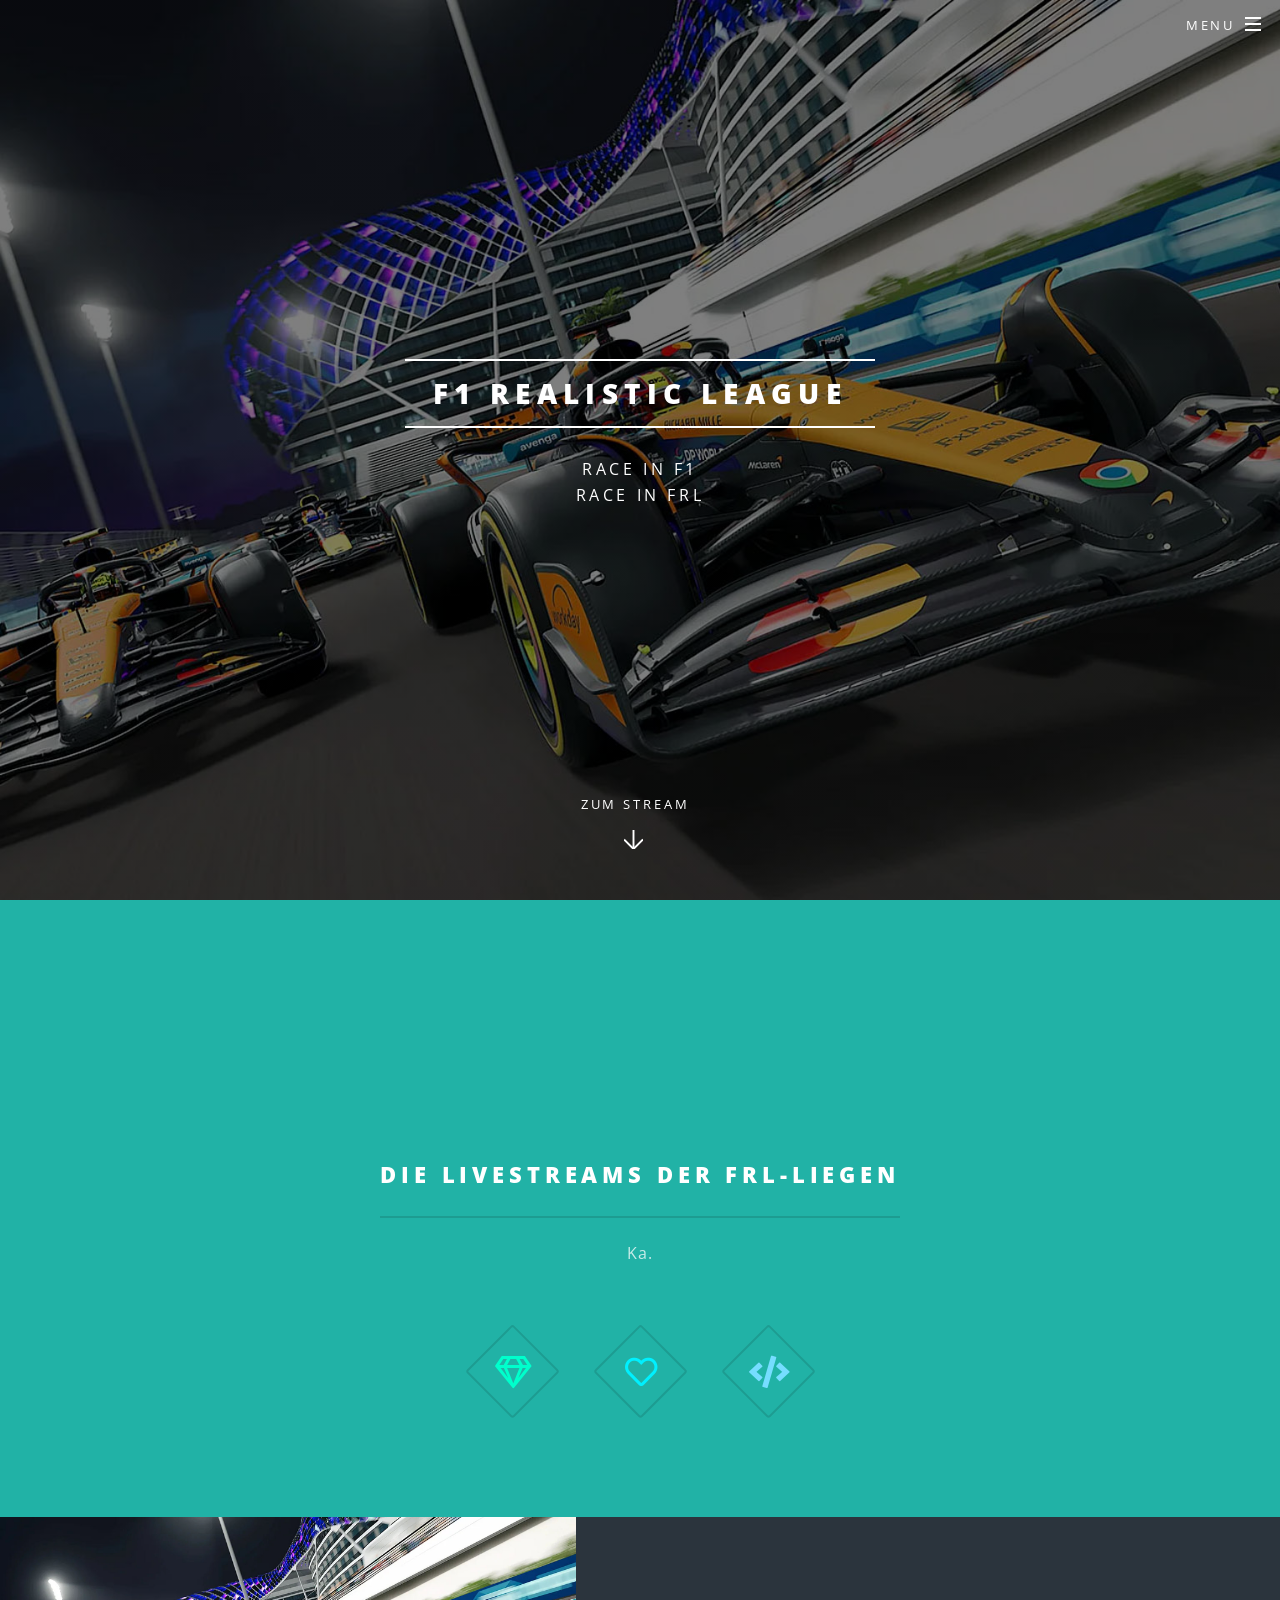
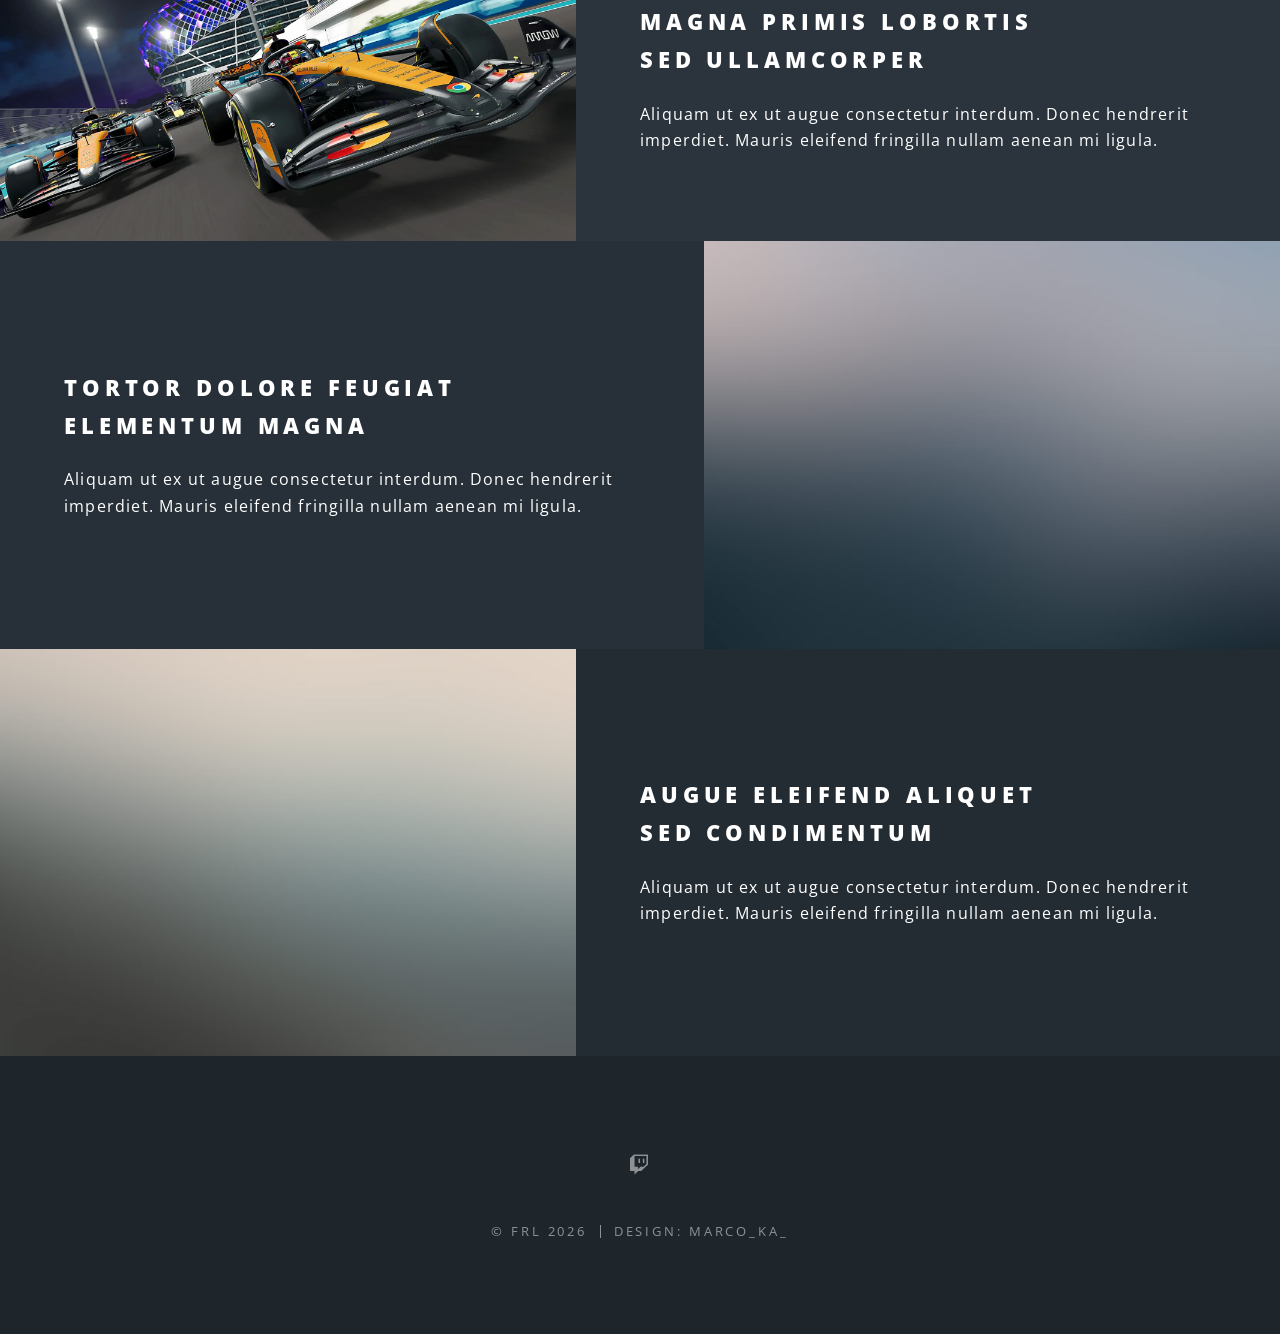
==== index.html @ f2533fbe "index.html aktualisieren" ====
<!DOCTYPE HTML>
<!--
	Spectral by HTML5 UP
	html5up.net | @ajlkn
	Free for personal and commercial use under the CCA 3.0 license (html5up.net/license)
-->
<html>
	<head>
		<title>Spectral by HTML5 UP</title>
		<meta charset="utf-8" />
		<meta name="viewport" content="width=device-width, initial-scale=1, user-scalable=no" />
		<link rel="stylesheet" href="assets/css/main.css" />
		<noscript><link rel="stylesheet" href="assets/css/noscript.css" /></noscript>
	</head>
	<body class="landing is-preload">

		<!-- Page Wrapper -->
			<div id="page-wrapper">

				<!-- Header -->
					<header id="header" class="alt">
						<h1><a href="index.html">F1 Realistic League</a></h1>
						<nav id="nav">
							<ul>
								<li class="special">
									<a href="#menu" class="menuToggle"><span>Menu</span></a>
									<div id="menu">
										<ul>
											<li><a href="index.html">Home</a></li>
											<li><a href="generic.html">Generic</a></li>
											<li><a href="elements.html">Elements</a></li>
										</ul>
									</div>
								</li>
							</ul>
						</nav>
					</header>

				<!-- Banner -->
					<section id="banner">
						<div class="inner">
							<h2>F1 Realistic League</h2>
							<p>Race in F1<br />
							Race in FRL</p>
						</div>
						<a href="#one" class="more scrolly">Zum Stream</a>
					</section>

			<!-- Twitcht -->
					<section id="one" class="wrapper style1 special">
  <body>
    <!-- Add a placeholder for the Twitch embed -->
    <div id="twitch-embed"></div>

    <!-- Load the Twitch embed JavaScript file -->
    <script src="https://embed.twitch.tv/embed/v1.js"></script>

    <!-- Create a Twitch.Embed object that will render within the "twitch-embed" element -->
    <script type="text/javascript">
      new Twitch.Embed("twitch-embed", {
        width: 1267,
        height: 720,
        channel: "F1RealisticLeague",
        // Only needed if this page is going to be embedded on other websites
        parent: ["embed.example.com", "othersite.example.com"]
      });
    </script>
  </body>
</html>
</section>
				
				<!-- One -->
					<section id="one" class="wrapper style1 special">
						<div class="inner">
							<header class="major">
								<h2>Die livestreams der FRL-liegen</h2>
								<p>Ka.</p>
							</header>
							<ul class="icons major">
								<li><span class="icon fa-gem major style1"><span class="label">Lorem</span></span></li>
								<li><span class="icon fa-heart major style2"><span class="label">Ipsum</span></span></li>
								<li><span class="icon solid fa-code major style3"><span class="label">Dolor</span></span></li>
							</ul>
						</div>
					</section>

				<!-- Two -->
					<section id="two" class="wrapper alt style2">
						<section class="spotlight">
							<div class="image"><img src="images/banner.jpg" alt="" /></div><div class="content">
								<h2>Magna primis lobortis<br />
								sed ullamcorper</h2>
								<p>Aliquam ut ex ut augue consectetur interdum. Donec hendrerit imperdiet. Mauris eleifend fringilla nullam aenean mi ligula.</p>
							</div>
						</section>
						<section class="spotlight">
							<div class="image"><img src="images/pic02.jpg" alt="" /></div><div class="content">
								<h2>Tortor dolore feugiat<br />
								elementum magna</h2>
								<p>Aliquam ut ex ut augue consectetur interdum. Donec hendrerit imperdiet. Mauris eleifend fringilla nullam aenean mi ligula.</p>
							</div>
						</section>
						<section class="spotlight">
							<div class="image"><img src="images/pic03.jpg" alt="" /></div><div class="content">
								<h2>Augue eleifend aliquet<br />
								sed condimentum</h2>
								<p>Aliquam ut ex ut augue consectetur interdum. Donec hendrerit imperdiet. Mauris eleifend fringilla nullam aenean mi ligula.</p>
							</div>
						</section>
					</section>



				<!-- Footer -->
					<footer id="footer">
						<ul class="icons">
							<li><a href="https://www.twitch.tv/F1RealisticLeague" class="icon brands fa-twitch"><span class="label">Twitch</span></a></li>
						</ul>
						<ul class="copyright">
							<li>&copy; FRL 2026</li><li>Design: Marco_ka_</li>
						</ul>
					</footer>

			</div>

		<!-- Scripts -->
			<script src="assets/js/jquery.min.js"></script>
			<script src="assets/js/jquery.scrollex.min.js"></script>
			<script src="assets/js/jquery.scrolly.min.js"></script>
			<script src="assets/js/browser.min.js"></script>
			<script src="assets/js/breakpoints.min.js"></script>
			<script src="assets/js/util.js"></script>
			<script src="assets/js/main.js"></script>

	</body>
</html>
---- assets/css/main.css ----
@import url(fontawesome-all.min.css);
@import url("https://fonts.googleapis.com/css?family=Open+Sans:400,400italic,600,600italic,800,800italic");

/*
	Spectral by HTML5 UP
	html5up.net | @ajlkn
	Free for personal and commercial use under the CCA 3.0 license (html5up.net/license)
*/

html, body, div, span, applet, object,
iframe, h1, h2, h3, h4, h5, h6, p, blockquote,
pre, a, abbr, acronym, address, big, cite,
code, del, dfn, em, img, ins, kbd, q, s, samp,
small, strike, strong, sub, sup, tt, var, b,
u, i, center, dl, dt, dd, ol, ul, li, fieldset,
form, label, legend, table, caption, tbody,
tfoot, thead, tr, th, td, article, aside,
canvas, details, embed, figure, figcaption,
footer, header, hgroup, menu, nav, output, ruby,
section, summary, time, mark, audio, video {
	margin: 0;
	padding: 0;
	border: 0;
	font-size: 100%;
	font: inherit;
	vertical-align: baseline;}

article, aside, details, figcaption, figure,
footer, header, hgroup, menu, nav, section {
	display: block;}

body {
	line-height: 1;
}

ol, ul {
	list-style: none;
}

blockquote, q {
	quotes: none;
}

	blockquote:before, blockquote:after, q:before, q:after {
		content: '';
		content: none;
	}

table {
	border-collapse: collapse;
	border-spacing: 0;
}

body {
	-webkit-text-size-adjust: none;
}

mark {
	background-color: transparent;
	color: inherit;
}

input::-moz-focus-inner {
	border: 0;
	padding: 0;
}

input, select, textarea {
	-moz-appearance: none;
	-webkit-appearance: none;
	-ms-appearance: none;
	appearance: none;
}

/* Basic */

	@-ms-viewport {
		width: device-width;
	}

	html {
		box-sizing: border-box;
	}

	*, *:before, *:after {
		box-sizing: inherit;
	}

	body {
		background: #2e3842;
	}

		body.is-preload *, body.is-preload *:before, body.is-preload *:after {
			-moz-animation: none !important;
			-webkit-animation: none !important;
			-ms-animation: none !important;
			animation: none !important;
			-moz-transition: none !important;
			-webkit-transition: none !important;
			-ms-transition: none !important;
			transition: none !important;
		}

	body, input, select, textarea {
		color: #fff;
		font-family: "Open Sans", Helvetica, sans-serif;
		font-size: 15pt;
		font-weight: 400;
		letter-spacing: 0.075em;
		line-height: 1.65em;
	}

		@media screen and (max-width: 1680px) {

			body, input, select, textarea {
				font-size: 13pt;
			}

		}

		@media screen and (max-width: 1280px) {

			body, input, select, textarea {
				font-size: 12pt;
			}

		}

		@media screen and (max-width: 736px) {

			body, input, select, textarea {
				font-size: 11pt;
				letter-spacing: 0.0375em;
			}

		}

	a {
		-moz-transition: color 0.2s ease, border-bottom-color 0.2s ease;
		-webkit-transition: color 0.2s ease, border-bottom-color 0.2s ease;
		-ms-transition: color 0.2s ease, border-bottom-color 0.2s ease;
		transition: color 0.2s ease, border-bottom-color 0.2s ease;
		border-bottom: dotted 1px;
		color: inherit;
		text-decoration: none;
	}

		a:hover {
			border-bottom-color: transparent;
		}

	strong, b {
		color: #fff;
		font-weight: 600;
	}

	em, i {
		font-style: italic;
	}

	p {
		margin: 0 0 2em 0;
	}

	h1, h2, h3, h4, h5, h6 {
		color: #fff;
		font-weight: 800;
		letter-spacing: 0.225em;
		line-height: 1em;
		margin: 0 0 1em 0;
		text-transform: uppercase;
	}

		h1 a, h2 a, h3 a, h4 a, h5 a, h6 a {
			color: inherit;
			text-decoration: none;
		}

	h2 {
		font-size: 1.35em;
		line-height: 1.75em;
	}

		@media screen and (max-width: 736px) {

			h2 {
				font-size: 1.1em;
				line-height: 1.65em;
			}

		}

	h3 {
		font-size: 1.15em;
		line-height: 1.75em;
	}

		@media screen and (max-width: 736px) {

			h3 {
				font-size: 1em;
				line-height: 1.65em;
			}

		}

	h4 {
		font-size: 1em;
		line-height: 1.5em;
	}

	h5 {
		font-size: 0.8em;
		line-height: 1.5em;
	}

	h6 {
		font-size: 0.7em;
		line-height: 1.5em;
	}

	sub {
		font-size: 0.8em;
		position: relative;
		top: 0.5em;
	}

	sup {
		font-size: 0.8em;
		position: relative;
		top: -0.5em;
	}

	hr {
		border: 0;
		border-bottom: solid 2px #fff;
		margin: 3em 0;
	}

		hr.major {
			margin: 4.5em 0;
		}

	blockquote {
		border-left: solid 4px #fff;
		font-style: italic;
		margin: 0 0 2em 0;
		padding: 0.5em 0 0.5em 2em;
	}

	code {
		background: rgba(144, 144, 144, 0.25);
		border-radius: 3px;
		font-family: "Courier New", monospace;
		font-size: 0.9em;
		letter-spacing: 0;
		margin: 0 0.25em;
		padding: 0.25em 0.65em;
	}

	pre {
		-webkit-overflow-scrolling: touch;
		font-family: "Courier New", monospace;
		font-size: 0.9em;
		margin: 0 0 2em 0;
	}

		pre code {
			display: block;
			line-height: 1.75em;
			padding: 1em 1.5em;
			overflow-x: auto;
		}

	.align-left {
		text-align: left;
	}

	.align-center {
		text-align: center;
	}

	.align-right {
		text-align: right;
	}

/* Row */

	.row {
		display: flex;
		flex-wrap: wrap;
		box-sizing: border-box;
		align-items: stretch;
	}

		.row > * {
			box-sizing: border-box;
		}

		.row.gtr-uniform > * > :last-child {
			margin-bottom: 0;
		}

		.row.aln-left {
			justify-content: flex-start;
		}

		.row.aln-center {
			justify-content: center;
		}

		.row.aln-right {
			justify-content: flex-end;
		}

		.row.aln-top {
			align-items: flex-start;
		}

		.row.aln-middle {
			align-items: center;
		}

		.row.aln-bottom {
			align-items: flex-end;
		}

		.row > .imp {
			order: -1;
		}

		.row > .col-1 {
			width: 8.33333%;
		}

		.row > .off-1 {
			margin-left: 8.33333%;
		}

		.row > .col-2 {
			width: 16.66667%;
		}

		.row > .off-2 {
			margin-left: 16.66667%;
		}

		.row > .col-3 {
			width: 25%;
		}

		.row > .off-3 {
			margin-left: 25%;
		}

		.row > .col-4 {
			width: 33.33333%;
		}

		.row > .off-4 {
			margin-left: 33.33333%;
		}

		.row > .col-5 {
			width: 41.66667%;
		}

		.row > .off-5 {
			margin-left: 41.66667%;
		}

		.row > .col-6 {
			width: 50%;
		}

		.row > .off-6 {
			margin-left: 50%;
		}

		.row > .col-7 {
			width: 58.33333%;
		}

		.row > .off-7 {
			margin-left: 58.33333%;
		}

		.row > .col-8 {
			width: 66.66667%;
		}

		.row > .off-8 {
			margin-left: 66.66667%;
		}

		.row > .col-9 {
			width: 75%;
		}

		.row > .off-9 {
			margin-left: 75%;
		}

		.row > .col-10 {
			width: 83.33333%;
		}

		.row > .off-10 {
			margin-left: 83.33333%;
		}

		.row > .col-11 {
			width: 91.66667%;
		}

		.row > .off-11 {
			margin-left: 91.66667%;
		}

		.row > .col-12 {
			width: 100%;
		}

		.row > .off-12 {
			margin-left: 100%;
		}

		.row.gtr-0 {
			margin-top: 0;
			margin-left: 0em;
		}

			.row.gtr-0 > * {
				padding: 0 0 0 0em;
			}

			.row.gtr-0.gtr-uniform {
				margin-top: 0em;
			}

				.row.gtr-0.gtr-uniform > * {
					padding-top: 0em;
				}

		.row.gtr-25 {
			margin-top: 0;
			margin-left: -0.375em;
		}

			.row.gtr-25 > * {
				padding: 0 0 0 0.375em;
			}

			.row.gtr-25.gtr-uniform {
				margin-top: -0.375em;
			}

				.row.gtr-25.gtr-uniform > * {
					padding-top: 0.375em;
				}

		.row.gtr-50 {
			margin-top: 0;
			margin-left: -0.75em;
		}

			.row.gtr-50 > * {
				padding: 0 0 0 0.75em;
			}

			.row.gtr-50.gtr-uniform {
				margin-top: -0.75em;
			}

				.row.gtr-50.gtr-uniform > * {
					padding-top: 0.75em;
				}

		.row {
			margin-top: 0;
			margin-left: -1.5em;
		}

			.row > * {
				padding: 0 0 0 1.5em;
			}

			.row.gtr-uniform {
				margin-top: -1.5em;
			}

				.row.gtr-uniform > * {
					padding-top: 1.5em;
				}

		.row.gtr-150 {
			margin-top: 0;
			margin-left: -2.25em;
		}

			.row.gtr-150 > * {
				padding: 0 0 0 2.25em;
			}

			.row.gtr-150.gtr-uniform {
				margin-top: -2.25em;
			}

				.row.gtr-150.gtr-uniform > * {
					padding-top: 2.25em;
				}

		.row.gtr-200 {
			margin-top: 0;
			margin-left: -3em;
		}

			.row.gtr-200 > * {
				padding: 0 0 0 3em;
			}

			.row.gtr-200.gtr-uniform {
				margin-top: -3em;
			}

				.row.gtr-200.gtr-uniform > * {
					padding-top: 3em;
				}

		@media screen and (max-width: 1680px) {

			.row {
				display: flex;
				flex-wrap: wrap;
				box-sizing: border-box;
				align-items: stretch;
			}

				.row > * {
					box-sizing: border-box;
				}

				.row.gtr-uniform > * > :last-child {
					margin-bottom: 0;
				}

				.row.aln-left {
					justify-content: flex-start;
				}

				.row.aln-center {
					justify-content: center;
				}

				.row.aln-right {
					justify-content: flex-end;
				}

				.row.aln-top {
					align-items: flex-start;
				}

				.row.aln-middle {
					align-items: center;
				}

				.row.aln-bottom {
					align-items: flex-end;
				}

				.row > .imp-xlarge {
					order: -1;
				}

				.row > .col-1-xlarge {
					width: 8.33333%;
				}

				.row > .off-1-xlarge {
					margin-left: 8.33333%;
				}

				.row > .col-2-xlarge {
					width: 16.66667%;
				}

				.row > .off-2-xlarge {
					margin-left: 16.66667%;
				}

				.row > .col-3-xlarge {
					width: 25%;
				}

				.row > .off-3-xlarge {
					margin-left: 25%;
				}

				.row > .col-4-xlarge {
					width: 33.33333%;
				}

				.row > .off-4-xlarge {
					margin-left: 33.33333%;
				}

				.row > .col-5-xlarge {
					width: 41.66667%;
				}

				.row > .off-5-xlarge {
					margin-left: 41.66667%;
				}

				.row > .col-6-xlarge {
					width: 50%;
				}

				.row > .off-6-xlarge {
					margin-left: 50%;
				}

				.row > .col-7-xlarge {
					width: 58.33333%;
				}

				.row > .off-7-xlarge {
					margin-left: 58.33333%;
				}

				.row > .col-8-xlarge {
					width: 66.66667%;
				}

				.row > .off-8-xlarge {
					margin-left: 66.66667%;
				}

				.row > .col-9-xlarge {
					width: 75%;
				}

				.row > .off-9-xlarge {
					margin-left: 75%;
				}

				.row > .col-10-xlarge {
					width: 83.33333%;
				}

				.row > .off-10-xlarge {
					margin-left: 83.33333%;
				}

				.row > .col-11-xlarge {
					width: 91.66667%;
				}

				.row > .off-11-xlarge {
					margin-left: 91.66667%;
				}

				.row > .col-12-xlarge {
					width: 100%;
				}

				.row > .off-12-xlarge {
					margin-left: 100%;
				}

				.row.gtr-0 {
					margin-top: 0;
					margin-left: 0em;
				}

					.row.gtr-0 > * {
						padding: 0 0 0 0em;
					}

					.row.gtr-0.gtr-uniform {
						margin-top: 0em;
					}

						.row.gtr-0.gtr-uniform > * {
							padding-top: 0em;
						}

				.row.gtr-25 {
					margin-top: 0;
					margin-left: -0.375em;
				}

					.row.gtr-25 > * {
						padding: 0 0 0 0.375em;
					}

					.row.gtr-25.gtr-uniform {
						margin-top: -0.375em;
					}

						.row.gtr-25.gtr-uniform > * {
							padding-top: 0.375em;
						}

				.row.gtr-50 {
					margin-top: 0;
					margin-left: -0.75em;
				}

					.row.gtr-50 > * {
						padding: 0 0 0 0.75em;
					}

					.row.gtr-50.gtr-uniform {
						margin-top: -0.75em;
					}

						.row.gtr-50.gtr-uniform > * {
							padding-top: 0.75em;
						}

				.row {
					margin-top: 0;
					margin-left: -1.5em;
				}

					.row > * {
						padding: 0 0 0 1.5em;
					}

					.row.gtr-uniform {
						margin-top: -1.5em;
					}

						.row.gtr-uniform > * {
							padding-top: 1.5em;
						}

				.row.gtr-150 {
					margin-top: 0;
					margin-left: -2.25em;
				}

					.row.gtr-150 > * {
						padding: 0 0 0 2.25em;
					}

					.row.gtr-150.gtr-uniform {
						margin-top: -2.25em;
					}

						.row.gtr-150.gtr-uniform > * {
							padding-top: 2.25em;
						}

				.row.gtr-200 {
					margin-top: 0;
					margin-left: -3em;
				}

					.row.gtr-200 > * {
						padding: 0 0 0 3em;
					}

					.row.gtr-200.gtr-uniform {
						margin-top: -3em;
					}

						.row.gtr-200.gtr-uniform > * {
							padding-top: 3em;
						}

		}

		@media screen and (max-width: 1280px) {

			.row {
				display: flex;
				flex-wrap: wrap;
				box-sizing: border-box;
				align-items: stretch;
			}

				.row > * {
					box-sizing: border-box;
				}

				.row.gtr-uniform > * > :last-child {
					margin-bottom: 0;
				}

				.row.aln-left {
					justify-content: flex-start;
				}

				.row.aln-center {
					justify-content: center;
				}

				.row.aln-right {
					justify-content: flex-end;
				}

				.row.aln-top {
					align-items: flex-start;
				}

				.row.aln-middle {
					align-items: center;
				}

				.row.aln-bottom {
					align-items: flex-end;
				}

				.row > .imp-large {
					order: -1;
				}

				.row > .col-1-large {
					width: 8.33333%;
				}

				.row > .off-1-large {
					margin-left: 8.33333%;
				}

				.row > .col-2-large {
					width: 16.66667%;
				}

				.row > .off-2-large {
					margin-left: 16.66667%;
				}

				.row > .col-3-large {
					width: 25%;
				}

				.row > .off-3-large {
					margin-left: 25%;
				}

				.row > .col-4-large {
					width: 33.33333%;
				}

				.row > .off-4-large {
					margin-left: 33.33333%;
				}

				.row > .col-5-large {
					width: 41.66667%;
				}

				.row > .off-5-large {
					margin-left: 41.66667%;
				}

				.row > .col-6-large {
					width: 50%;
				}

				.row > .off-6-large {
					margin-left: 50%;
				}

				.row > .col-7-large {
					width: 58.33333%;
				}

				.row > .off-7-large {
					margin-left: 58.33333%;
				}

				.row > .col-8-large {
					width: 66.66667%;
				}

				.row > .off-8-large {
					margin-left: 66.66667%;
				}

				.row > .col-9-large {
					width: 75%;
				}

				.row > .off-9-large {
					margin-left: 75%;
				}

				.row > .col-10-large {
					width: 83.33333%;
				}

				.row > .off-10-large {
					margin-left: 83.33333%;
				}

				.row > .col-11-large {
					width: 91.66667%;
				}

				.row > .off-11-large {
					margin-left: 91.66667%;
				}

				.row > .col-12-large {
					width: 100%;
				}

				.row > .off-12-large {
					margin-left: 100%;
				}

				.row.gtr-0 {
					margin-top: 0;
					margin-left: 0em;
				}

					.row.gtr-0 > * {
						padding: 0 0 0 0em;
					}

					.row.gtr-0.gtr-uniform {
						margin-top: 0em;
					}

						.row.gtr-0.gtr-uniform > * {
							padding-top: 0em;
						}

				.row.gtr-25 {
					margin-top: 0;
					margin-left: -0.375em;
				}

					.row.gtr-25 > * {
						padding: 0 0 0 0.375em;
					}

					.row.gtr-25.gtr-uniform {
						margin-top: -0.375em;
					}

						.row.gtr-25.gtr-uniform > * {
							padding-top: 0.375em;
						}

				.row.gtr-50 {
					margin-top: 0;
					margin-left: -0.75em;
				}

					.row.gtr-50 > * {
						padding: 0 0 0 0.75em;
					}

					.row.gtr-50.gtr-uniform {
						margin-top: -0.75em;
					}

						.row.gtr-50.gtr-uniform > * {
							padding-top: 0.75em;
						}

				.row {
					margin-top: 0;
					margin-left: -1.5em;
				}

					.row > * {
						padding: 0 0 0 1.5em;
					}

					.row.gtr-uniform {
						margin-top: -1.5em;
					}

						.row.gtr-uniform > * {
							padding-top: 1.5em;
						}

				.row.gtr-150 {
					margin-top: 0;
					margin-left: -2.25em;
				}

					.row.gtr-150 > * {
						padding: 0 0 0 2.25em;
					}

					.row.gtr-150.gtr-uniform {
						margin-top: -2.25em;
					}

						.row.gtr-150.gtr-uniform > * {
							padding-top: 2.25em;
						}

				.row.gtr-200 {
					margin-top: 0;
					margin-left: -3em;
				}

					.row.gtr-200 > * {
						padding: 0 0 0 3em;
					}

					.row.gtr-200.gtr-uniform {
						margin-top: -3em;
					}

						.row.gtr-200.gtr-uniform > * {
							padding-top: 3em;
						}

		}

		@media screen and (max-width: 980px) {

			.row {
				display: flex;
				flex-wrap: wrap;
				box-sizing: border-box;
				align-items: stretch;
			}

				.row > * {
					box-sizing: border-box;
				}

				.row.gtr-uniform > * > :last-child {
					margin-bottom: 0;
				}

				.row.aln-left {
					justify-content: flex-start;
				}

				.row.aln-center {
					justify-content: center;
				}

				.row.aln-right {
					justify-content: flex-end;
				}

				.row.aln-top {
					align-items: flex-start;
				}

				.row.aln-middle {
					align-items: center;
				}

				.row.aln-bottom {
					align-items: flex-end;
				}

				.row > .imp-medium {
					order: -1;
				}

				.row > .col-1-medium {
					width: 8.33333%;
				}

				.row > .off-1-medium {
					margin-left: 8.33333%;
				}

				.row > .col-2-medium {
					width: 16.66667%;
				}

				.row > .off-2-medium {
					margin-left: 16.66667%;
				}

				.row > .col-3-medium {
					width: 25%;
				}

				.row > .off-3-medium {
					margin-left: 25%;
				}

				.row > .col-4-medium {
					width: 33.33333%;
				}

				.row > .off-4-medium {
					margin-left: 33.33333%;
				}

				.row > .col-5-medium {
					width: 41.66667%;
				}

				.row > .off-5-medium {
					margin-left: 41.66667%;
				}

				.row > .col-6-medium {
					width: 50%;
				}

				.row > .off-6-medium {
					margin-left: 50%;
				}

				.row > .col-7-medium {
					width: 58.33333%;
				}

				.row > .off-7-medium {
					margin-left: 58.33333%;
				}

				.row > .col-8-medium {
					width: 66.66667%;
				}

				.row > .off-8-medium {
					margin-left: 66.66667%;
				}

				.row > .col-9-medium {
					width: 75%;
				}

				.row > .off-9-medium {
					margin-left: 75%;
				}

				.row > .col-10-medium {
					width: 83.33333%;
				}

				.row > .off-10-medium {
					margin-left: 83.33333%;
				}

				.row > .col-11-medium {
					width: 91.66667%;
				}

				.row > .off-11-medium {
					margin-left: 91.66667%;
				}

				.row > .col-12-medium {
					width: 100%;
				}

				.row > .off-12-medium {
					margin-left: 100%;
				}

				.row.gtr-0 {
					margin-top: 0;
					margin-left: 0em;
				}

					.row.gtr-0 > * {
						padding: 0 0 0 0em;
					}

					.row.gtr-0.gtr-uniform {
						margin-top: 0em;
					}

						.row.gtr-0.gtr-uniform > * {
							padding-top: 0em;
						}

				.row.gtr-25 {
					margin-top: 0;
					margin-left: -0.375em;
				}

					.row.gtr-25 > * {
						padding: 0 0 0 0.375em;
					}

					.row.gtr-25.gtr-uniform {
						margin-top: -0.375em;
					}

						.row.gtr-25.gtr-uniform > * {
							padding-top: 0.375em;
						}

				.row.gtr-50 {
					margin-top: 0;
					margin-left: -0.75em;
				}

					.row.gtr-50 > * {
						padding: 0 0 0 0.75em;
					}

					.row.gtr-50.gtr-uniform {
						margin-top: -0.75em;
					}

						.row.gtr-50.gtr-uniform > * {
							padding-top: 0.75em;
						}

				.row {
					margin-top: 0;
					margin-left: -1.5em;
				}

					.row > * {
						padding: 0 0 0 1.5em;
					}

					.row.gtr-uniform {
						margin-top: -1.5em;
					}

						.row.gtr-uniform > * {
							padding-top: 1.5em;
						}

				.row.gtr-150 {
					margin-top: 0;
					margin-left: -2.25em;
				}

					.row.gtr-150 > * {
						padding: 0 0 0 2.25em;
					}

					.row.gtr-150.gtr-uniform {
						margin-top: -2.25em;
					}

						.row.gtr-150.gtr-uniform > * {
							padding-top: 2.25em;
						}

				.row.gtr-200 {
					margin-top: 0;
					margin-left: -3em;
				}

					.row.gtr-200 > * {
						padding: 0 0 0 3em;
					}

					.row.gtr-200.gtr-uniform {
						margin-top: -3em;
					}

						.row.gtr-200.gtr-uniform > * {
							padding-top: 3em;
						}

		}

		@media screen and (max-width: 736px) {

			.row {
				display: flex;
				flex-wrap: wrap;
				box-sizing: border-box;
				align-items: stretch;
			}

				.row > * {
					box-sizing: border-box;
				}

				.row.gtr-uniform > * > :last-child {
					margin-bottom: 0;
				}

				.row.aln-left {
					justify-content: flex-start;
				}

				.row.aln-center {
					justify-content: center;
				}

				.row.aln-right {
					justify-content: flex-end;
				}

				.row.aln-top {
					align-items: flex-start;
				}

				.row.aln-middle {
					align-items: center;
				}

				.row.aln-bottom {
					align-items: flex-end;
				}

				.row > .imp-small {
					order: -1;
				}

				.row > .col-1-small {
					width: 8.33333%;
				}

				.row > .off-1-small {
					margin-left: 8.33333%;
				}

				.row > .col-2-small {
					width: 16.66667%;
				}

				.row > .off-2-small {
					margin-left: 16.66667%;
				}

				.row > .col-3-small {
					width: 25%;
				}

				.row > .off-3-small {
					margin-left: 25%;
				}

				.row > .col-4-small {
					width: 33.33333%;
				}

				.row > .off-4-small {
					margin-left: 33.33333%;
				}

				.row > .col-5-small {
					width: 41.66667%;
				}

				.row > .off-5-small {
					margin-left: 41.66667%;
				}

				.row > .col-6-small {
					width: 50%;
				}

				.row > .off-6-small {
					margin-left: 50%;
				}

				.row > .col-7-small {
					width: 58.33333%;
				}

				.row > .off-7-small {
					margin-left: 58.33333%;
				}

				.row > .col-8-small {
					width: 66.66667%;
				}

				.row > .off-8-small {
					margin-left: 66.66667%;
				}

				.row > .col-9-small {
					width: 75%;
				}

				.row > .off-9-small {
					margin-left: 75%;
				}

				.row > .col-10-small {
					width: 83.33333%;
				}

				.row > .off-10-small {
					margin-left: 83.33333%;
				}

				.row > .col-11-small {
					width: 91.66667%;
				}

				.row > .off-11-small {
					margin-left: 91.66667%;
				}

				.row > .col-12-small {
					width: 100%;
				}

				.row > .off-12-small {
					margin-left: 100%;
				}

				.row.gtr-0 {
					margin-top: 0;
					margin-left: 0em;
				}

					.row.gtr-0 > * {
						padding: 0 0 0 0em;
					}

					.row.gtr-0.gtr-uniform {
						margin-top: 0em;
					}

						.row.gtr-0.gtr-uniform > * {
							padding-top: 0em;
						}

				.row.gtr-25 {
					margin-top: 0;
					margin-left: -0.375em;
				}

					.row.gtr-25 > * {
						padding: 0 0 0 0.375em;
					}

					.row.gtr-25.gtr-uniform {
						margin-top: -0.375em;
					}

						.row.gtr-25.gtr-uniform > * {
							padding-top: 0.375em;
						}

				.row.gtr-50 {
					margin-top: 0;
					margin-left: -0.75em;
				}

					.row.gtr-50 > * {
						padding: 0 0 0 0.75em;
					}

					.row.gtr-50.gtr-uniform {
						margin-top: -0.75em;
					}

						.row.gtr-50.gtr-uniform > * {
							padding-top: 0.75em;
						}

				.row {
					margin-top: 0;
					margin-left: -1.5em;
				}

					.row > * {
						padding: 0 0 0 1.5em;
					}

					.row.gtr-uniform {
						margin-top: -1.5em;
					}

						.row.gtr-uniform > * {
							padding-top: 1.5em;
						}

				.row.gtr-150 {
					margin-top: 0;
					margin-left: -2.25em;
				}

					.row.gtr-150 > * {
						padding: 0 0 0 2.25em;
					}

					.row.gtr-150.gtr-uniform {
						margin-top: -2.25em;
					}

						.row.gtr-150.gtr-uniform > * {
							padding-top: 2.25em;
						}

				.row.gtr-200 {
					margin-top: 0;
					margin-left: -3em;
				}

					.row.gtr-200 > * {
						padding: 0 0 0 3em;
					}

					.row.gtr-200.gtr-uniform {
						margin-top: -3em;
					}

						.row.gtr-200.gtr-uniform > * {
							padding-top: 3em;
						}

		}

		@media screen and (max-width: 480px) {

			.row {
				display: flex;
				flex-wrap: wrap;
				box-sizing: border-box;
				align-items: stretch;
			}

				.row > * {
					box-sizing: border-box;
				}

				.row.gtr-uniform > * > :last-child {
					margin-bottom: 0;
				}

				.row.aln-left {
					justify-content: flex-start;
				}

				.row.aln-center {
					justify-content: center;
				}

				.row.aln-right {
					justify-content: flex-end;
				}

				.row.aln-top {
					align-items: flex-start;
				}

				.row.aln-middle {
					align-items: center;
				}

				.row.aln-bottom {
					align-items: flex-end;
				}

				.row > .imp-xsmall {
					order: -1;
				}

				.row > .col-1-xsmall {
					width: 8.33333%;
				}

				.row > .off-1-xsmall {
					margin-left: 8.33333%;
				}

				.row > .col-2-xsmall {
					width: 16.66667%;
				}

				.row > .off-2-xsmall {
					margin-left: 16.66667%;
				}

				.row > .col-3-xsmall {
					width: 25%;
				}

				.row > .off-3-xsmall {
					margin-left: 25%;
				}

				.row > .col-4-xsmall {
					width: 33.33333%;
				}

				.row > .off-4-xsmall {
					margin-left: 33.33333%;
				}

				.row > .col-5-xsmall {
					width: 41.66667%;
				}

				.row > .off-5-xsmall {
					margin-left: 41.66667%;
				}

				.row > .col-6-xsmall {
					width: 50%;
				}

				.row > .off-6-xsmall {
					margin-left: 50%;
				}

				.row > .col-7-xsmall {
					width: 58.33333%;
				}

				.row > .off-7-xsmall {
					margin-left: 58.33333%;
				}

				.row > .col-8-xsmall {
					width: 66.66667%;
				}

				.row > .off-8-xsmall {
					margin-left: 66.66667%;
				}

				.row > .col-9-xsmall {
					width: 75%;
				}

				.row > .off-9-xsmall {
					margin-left: 75%;
				}

				.row > .col-10-xsmall {
					width: 83.33333%;
				}

				.row > .off-10-xsmall {
					margin-left: 83.33333%;
				}

				.row > .col-11-xsmall {
					width: 91.66667%;
				}

				.row > .off-11-xsmall {
					margin-left: 91.66667%;
				}

				.row > .col-12-xsmall {
					width: 100%;
				}

				.row > .off-12-xsmall {
					margin-left: 100%;
				}

				.row.gtr-0 {
					margin-top: 0;
					margin-left: 0em;
				}

					.row.gtr-0 > * {
						padding: 0 0 0 0em;
					}

					.row.gtr-0.gtr-uniform {
						margin-top: 0em;
					}

						.row.gtr-0.gtr-uniform > * {
							padding-top: 0em;
						}

				.row.gtr-25 {
					margin-top: 0;
					margin-left: -0.375em;
				}

					.row.gtr-25 > * {
						padding: 0 0 0 0.375em;
					}

					.row.gtr-25.gtr-uniform {
						margin-top: -0.375em;
					}

						.row.gtr-25.gtr-uniform > * {
							padding-top: 0.375em;
						}

				.row.gtr-50 {
					margin-top: 0;
					margin-left: -0.75em;
				}

					.row.gtr-50 > * {
						padding: 0 0 0 0.75em;
					}

					.row.gtr-50.gtr-uniform {
						margin-top: -0.75em;
					}

						.row.gtr-50.gtr-uniform > * {
							padding-top: 0.75em;
						}

				.row {
					margin-top: 0;
					margin-left: -1.5em;
				}

					.row > * {
						padding: 0 0 0 1.5em;
					}

					.row.gtr-uniform {
						margin-top: -1.5em;
					}

						.row.gtr-uniform > * {
							padding-top: 1.5em;
						}

				.row.gtr-150 {
					margin-top: 0;
					margin-left: -2.25em;
				}

					.row.gtr-150 > * {
						padding: 0 0 0 2.25em;
					}

					.row.gtr-150.gtr-uniform {
						margin-top: -2.25em;
					}

						.row.gtr-150.gtr-uniform > * {
							padding-top: 2.25em;
						}

				.row.gtr-200 {
					margin-top: 0;
					margin-left: -3em;
				}

					.row.gtr-200 > * {
						padding: 0 0 0 3em;
					}

					.row.gtr-200.gtr-uniform {
						margin-top: -3em;
					}

						.row.gtr-200.gtr-uniform > * {
							padding-top: 3em;
						}

		}

/* Section/Article */

	section.special, article.special {
		text-align: center;
	}

	header p {
		color: rgba(255, 255, 255, 0.5);
		position: relative;
		top: -0.25em;
	}

	header h3 + p {
		font-size: 1.1em;
	}

	header h4 + p,
	header h5 + p,
	header h6 + p {
		font-size: 0.9em;
	}

	header.major {
		margin: 0 0 3.5em 0;
	}

		header.major h2, header.major h3, header.major h4, header.major h5, header.major h6 {
			border-bottom: solid 2px #000744;
			display: inline-block;
			padding-bottom: 1em;
			position: relative;
		}

			header.major h2:after, header.major h3:after, header.major h4:after, header.major h5:after, header.major h6:after {
				content: '';
				display: block;
				height: 1px;
			}

		header.major p {
			color: #fff;
			top: 0;
		}

		@media screen and (max-width: 736px) {

			header.major {
				margin: 0 0 2em 0;
			}

		}

	@media screen and (max-width: 980px) {

		header br {
			display: none;
		}

	}

/* Form */

	form {
		margin: 0 0 2em 0;
	}

	label {
		color: #fff;
		display: block;
		font-size: 0.9em;
		font-weight: 600;
		margin: 0 0 1em 0;
	}

	input[type="text"],
	input[type="password"],
	input[type="email"],
	select,
	textarea {
		-moz-appearance: none;
		-webkit-appearance: none;
		-ms-appearance: none;
		appearance: none;
		background-color: rgba(144, 144, 144, 0.25);
		border-radius: 3px;
		border: none;
		color: inherit;
		display: block;
		outline: 0;
		padding: 0 1em;
		text-decoration: none;
		width: 100%;
	}

		input[type="text"]:invalid,
		input[type="password"]:invalid,
		input[type="email"]:invalid,
		select:invalid,
		textarea:invalid {
			box-shadow: none;
		}

		input[type="text"]:focus,
		input[type="password"]:focus,
		input[type="email"]:focus,
		select:focus,
		textarea:focus {
			box-shadow: 0 0 0 2px #21b2a6;
		}

	select {
		background-size: 1.25em;
		background-repeat: no-repeat;
		background-position: calc(100% - 1em) center;
		height: 2.75em;
		padding-right: 2.75em;
		text-overflow: ellipsis;
	}

		select:focus::-ms-value {
			background-color: transparent;
		}

		select::-ms-expand {
			display: none;
		}

	input[type="text"],
	input[type="password"],
	input[type="email"],
	select {
		height: 2.75em;
	}

	textarea {
		padding: 0.75em 1em;
	}

	input[type="checkbox"],
	input[type="radio"] {
		-moz-appearance: none;
		-webkit-appearance: none;
		-ms-appearance: none;
		appearance: none;
		display: block;
		float: left;
		margin-right: -2em;
		opacity: 0;
		width: 1em;
		z-index: -1;
	}

		input[type="checkbox"] + label,
		input[type="radio"] + label {
			text-decoration: none;
			color: #fff;
			cursor: pointer;
			display: inline-block;
			font-size: 1em;
			font-weight: 400;
			padding-left: 2.4em;
			padding-right: 0.75em;
			position: relative;
		}

			input[type="checkbox"] + label:before,
			input[type="radio"] + label:before {
				-moz-osx-font-smoothing: grayscale;
				-webkit-font-smoothing: antialiased;
				display: inline-block;
				font-style: normal;
				font-variant: normal;
				text-rendering: auto;
				line-height: 1;
				text-transform: none !important;
				font-family: 'Font Awesome 5 Free';
				font-weight: 900;
			}

			input[type="checkbox"] + label:before,
			input[type="radio"] + label:before {
				background: rgba(144, 144, 144, 0.25);
				border-radius: 3px;
				content: '';
				display: inline-block;
				font-size: 0.8em;
				height: 2.0625em;
				left: 0;
				line-height: 2.0625em;
				position: absolute;
				text-align: center;
				top: 0;
				width: 2.0625em;
			}

		input[type="checkbox"]:checked + label:before,
		input[type="radio"]:checked + label:before {
			background: #2e3842;
			color: #fff;
			content: '\f00c';
		}

		input[type="checkbox"]:focus + label:before,
		input[type="radio"]:focus + label:before {
			box-shadow: 0 0 0 2px #21b2a6;
		}

	input[type="checkbox"] + label:before {
		border-radius: 3px;
	}

	input[type="radio"] + label:before {
		border-radius: 100%;
	}

	::-webkit-input-placeholder {
		color: rgba(255, 255, 255, 0.5) !important;
		opacity: 1.0;
	}

	:-moz-placeholder {
		color: rgba(255, 255, 255, 0.5) !important;
		opacity: 1.0;
	}

	::-moz-placeholder {
		color: rgba(255, 255, 255, 0.5) !important;
		opacity: 1.0;
	}

	:-ms-input-placeholder {
		color: rgba(255, 255, 255, 0.5) !important;
		opacity: 1.0;
	}

/* Box */

	.box {
		border-radius: 3px;
		border: solid 2px #fff;
		margin-bottom: 2em;
		padding: 1.5em;
	}

		.box > :last-child,
		.box > :last-child > :last-child,
		.box > :last-child > :last-child > :last-child {
			margin-bottom: 0;
		}

		.box.alt {
			border: 0;
			border-radius: 0;
			padding: 0;
		}

/* Icon */

	.icon {
		text-decoration: none;
		border-bottom: none;
		position: relative;
	}

		.icon:before {
			-moz-osx-font-smoothing: grayscale;
			-webkit-font-smoothing: antialiased;
			display: inline-block;
			font-style: normal;
			font-variant: normal;
			text-rendering: auto;
			line-height: 1;
			text-transform: none !important;
			font-family: 'Font Awesome 5 Free';
			font-weight: 400;
		}

		.icon > .label {
			display: none;
		}

		.icon:before {
			line-height: inherit;
		}

		.icon.solid:before {
			font-weight: 900;
		}

		.icon.brands:before {
			font-family: 'Font Awesome 5 Brands';
		}

		.icon.major {
			-moz-transform: rotate(-45deg);
			-webkit-transform: rotate(-45deg);
			-ms-transform: rotate(-45deg);
			transform: rotate(-45deg);
			border-radius: 3px;
			border: solid 2px #fff;
			display: inline-block;
			font-size: 1.35em;
			height: calc(3em + 2px);
			line-height: 3em;
			text-align: center;
			width: calc(3em + 2px);
		}

			.icon.major:before {
				-moz-transform: rotate(45deg);
				-webkit-transform: rotate(45deg);
				-ms-transform: rotate(45deg);
				transform: rotate(45deg);
				display: inline-block;
				font-size: 1.5em;
			}

			@media screen and (max-width: 736px) {

				.icon.major {
					font-size: 1em;
				}

			}

		.icon.style1 {
			color: #00ffcc;
		}

		.icon.style2 {
			color: #00f0ff;
		}

		.icon.style3 {
			color: #76ddff;
		}

/* Image */

	.image {
		border-radius: 3px;
		border: 0;
		display: inline-block;
		position: relative;
	}

		.image img {
			border-radius: 3px;
			display: block;
		}

		.image.left {
			float: left;
			margin: 0 2em 2em 0;
			top: 0.25em;
		}

		.image.right {
			float: right;
			margin: 0 0 2em 2em;
			top: 0.25em;
		}

		.image.left, .image.right {
			max-width: 40%;
		}

			.image.left img, .image.right img {
				width: 100%;
			}

		.image.fit {
			display: block;
			margin: 0 0 2em 0;
			width: 100%;
		}

			.image.fit img {
				width: 100%;
			}

/* List */

	ol {
		list-style: decimal;
		margin: 0 0 2em 0;
		padding-left: 1.25em;
	}

		ol li {
			padding-left: 0.25em;
		}

	ul {
		list-style: disc;
		margin: 0 0 2em 0;
		padding-left: 1em;
	}

		ul li {
			padding-left: 0.5em;
		}

		ul.alt {
			list-style: none;
			padding-left: 0;
		}

			ul.alt li {
				border-top: solid 1px #fff;
				padding: 0.5em 0;
			}

				ul.alt li:first-child {
					border-top: 0;
					padding-top: 0;
				}

	dl {
		margin: 0 0 2em 0;
	}

/* Actions */

	ul.actions {
		display: -moz-flex;
		display: -webkit-flex;
		display: -ms-flex;
		display: flex;
		cursor: default;
		list-style: none;
		margin-left: -1em;
		padding-left: 0;
	}

		ul.actions li {
			padding: 0 0 0 1em;
			vertical-align: middle;
		}

		ul.actions.special {
			-moz-justify-content: center;
			-webkit-justify-content: center;
			-ms-justify-content: center;
			justify-content: center;
			width: 100%;
			margin-left: 0;
		}

			ul.actions.special li:first-child {
				padding-left: 0;
			}

		ul.actions.stacked {
			-moz-flex-direction: column;
			-webkit-flex-direction: column;
			-ms-flex-direction: column;
			flex-direction: column;
			margin-left: 0;
		}

			ul.actions.stacked li {
				padding: 1em 0 0 0;
			}

				ul.actions.stacked li:first-child {
					padding-top: 0;
				}

		ul.actions.fit {
			width: calc(100% + 1em);
		}

			ul.actions.fit li {
				-moz-flex-grow: 1;
				-webkit-flex-grow: 1;
				-ms-flex-grow: 1;
				flex-grow: 1;
				-moz-flex-shrink: 1;
				-webkit-flex-shrink: 1;
				-ms-flex-shrink: 1;
				flex-shrink: 1;
				width: 100%;
			}

				ul.actions.fit li > * {
					width: 100%;
				}

			ul.actions.fit.stacked {
				width: 100%;
			}

		@media screen and (max-width: 480px) {

			ul.actions:not(.fixed) {
				-moz-flex-direction: column;
				-webkit-flex-direction: column;
				-ms-flex-direction: column;
				flex-direction: column;
				margin-left: 0;
				width: 100% !important;
			}

				ul.actions:not(.fixed) li {
					-moz-flex-grow: 1;
					-webkit-flex-grow: 1;
					-ms-flex-grow: 1;
					flex-grow: 1;
					-moz-flex-shrink: 1;
					-webkit-flex-shrink: 1;
					-ms-flex-shrink: 1;
					flex-shrink: 1;
					padding: 1em 0 0 0;
					text-align: center;
					width: 100%;
				}

					ul.actions:not(.fixed) li > * {
						width: 100%;
					}

					ul.actions:not(.fixed) li:first-child {
						padding-top: 0;
					}

					ul.actions:not(.fixed) li input[type="submit"],
					ul.actions:not(.fixed) li input[type="reset"],
					ul.actions:not(.fixed) li input[type="button"],
					ul.actions:not(.fixed) li button,
					ul.actions:not(.fixed) li .button {
						width: 100%;
					}

						ul.actions:not(.fixed) li input[type="submit"].icon:before,
						ul.actions:not(.fixed) li input[type="reset"].icon:before,
						ul.actions:not(.fixed) li input[type="button"].icon:before,
						ul.actions:not(.fixed) li button.icon:before,
						ul.actions:not(.fixed) li .button.icon:before {
							margin-left: -0.5em;
						}

		}

/* Icons */

	ul.icons {
		cursor: default;
		list-style: none;
		padding-left: 0;
	}

		ul.icons li {
			display: inline-block;
			padding: 0 1em 0 0;
		}

			ul.icons li:last-child {
				padding-right: 0 !important;
			}

		ul.icons.major {
			padding: 1em 0;
		}

			ul.icons.major li {
				padding-right: 3.5em;
			}

				@media screen and (max-width: 736px) {

					ul.icons.major li {
						padding: 0 1em !important;
					}

				}

/* Table */

	.table-wrapper {
		-webkit-overflow-scrolling: touch;
		overflow-x: auto;
	}

	table {
		margin: 0 0 2em 0;
		width: 100%;
	}

		table tbody tr {
			border: solid 1px #fff;
			border-left: 0;
			border-right: 0;
		}

			table tbody tr:nth-child(2n + 1) {
				background-color: rgba(144, 144, 144, 0.25);
			}

		table td {
			padding: 0.75em 0.75em;
		}

		table th {
			color: #fff;
			font-size: 0.9em;
			font-weight: 600;
			padding: 0 0.75em 0.75em 0.75em;
			text-align: left;
		}

		table thead {
			border-bottom: solid 2px #fff;
		}

		table tfoot {
			border-top: solid 2px #fff;
		}

		table.alt {
			border-collapse: separate;
		}

			table.alt tbody tr td {
				border: solid 1px #fff;
				border-left-width: 0;
				border-top-width: 0;
			}

				table.alt tbody tr td:first-child {
					border-left-width: 1px;
				}

			table.alt tbody tr:first-child td {
				border-top-width: 1px;
			}

			table.alt thead {
				border-bottom: 0;
			}

			table.alt tfoot {
				border-top: 0;
			}

/* Button */

	input[type="submit"],
	input[type="reset"],
	input[type="button"],
	button,
	.button {
		-moz-appearance: none;
		-webkit-appearance: none;
		-ms-appearance: none;
		appearance: none;
		-moz-transition: background-color 0.2s ease-in-out, color 0.2s ease-in-out;
		-webkit-transition: background-color 0.2s ease-in-out, color 0.2s ease-in-out;
		-ms-transition: background-color 0.2s ease-in-out, color 0.2s ease-in-out;
		transition: background-color 0.2s ease-in-out, color 0.2s ease-in-out;
		background-color: transparent;
		border-radius: 3px;
		border: 0;
		box-shadow: inset 0 0 0 2px #fff;
		color: #fff;
		cursor: pointer;
		display: inline-block;
		font-size: 0.8em;
		font-weight: 600;
		height: 3.125em;
		letter-spacing: 0.225em;
		line-height: 3.125em;
		max-width: 30em;
		padding: 0 2.75em;
		text-align: center;
		text-decoration: none;
		text-transform: uppercase;
		white-space: nowrap;
		overflow: hidden;
		text-overflow: ellipsis;
	}

		input[type="submit"]:hover,
		input[type="reset"]:hover,
		input[type="button"]:hover,
		button:hover,
		.button:hover {
			background-color: rgba(144, 144, 144, 0.25);
		}

		input[type="submit"]:active,
		input[type="reset"]:active,
		input[type="button"]:active,
		button:active,
		.button:active {
			background-color: rgba(144, 144, 144, 0.5);
		}

		input[type="submit"].icon:before,
		input[type="reset"].icon:before,
		input[type="button"].icon:before,
		button.icon:before,
		.button.icon:before {
			margin-right: 0.5em;
		}

		input[type="submit"].fit,
		input[type="reset"].fit,
		input[type="button"].fit,
		button.fit,
		.button.fit {
			width: 100%;
		}

		input[type="submit"].small,
		input[type="reset"].small,
		input[type="button"].small,
		button.small,
		.button.small {
			font-size: 0.8em;
		}

		input[type="submit"].large,
		input[type="reset"].large,
		input[type="button"].large,
		button.large,
		.button.large {
			font-size: 1.35em;
		}

		input[type="submit"].primary,
		input[type="reset"].primary,
		input[type="button"].primary,
		button.primary,
		.button.primary {
			background-color: #ed4933;
			box-shadow: none !important;
			color: #ffffff !important;
		}

			input[type="submit"].primary:hover,
			input[type="reset"].primary:hover,
			input[type="button"].primary:hover,
			button.primary:hover,
			.button.primary:hover {
				background-color: #ef5e4a !important;
			}

			input[type="submit"].primary:active,
			input[type="reset"].primary:active,
			input[type="button"].primary:active,
			button.primary:active,
			.button.primary:active {
				background-color: #eb341c !important;
			}

		input[type="submit"].disabled, input[type="submit"]:disabled,
		input[type="reset"].disabled,
		input[type="reset"]:disabled,
		input[type="button"].disabled,
		input[type="button"]:disabled,
		button.disabled,
		button:disabled,
		.button.disabled,
		.button:disabled {
			pointer-events: none;
			opacity: 0.25;
		}

		@media screen and (max-width: 736px) {

			input[type="submit"],
			input[type="reset"],
			input[type="button"],
			button,
			.button {
				height: 3.75em;
				line-height: 3.75em;
			}

		}

/* Features */

	.features {
		display: -moz-flex;
		display: -webkit-flex;
		display: -ms-flex;
		display: flex;
		-moz-flex-wrap: wrap;
		-webkit-flex-wrap: wrap;
		-ms-flex-wrap: wrap;
		flex-wrap: wrap;
		-moz-justify-content: center;
		-webkit-justify-content: center;
		-ms-justify-content: center;
		justify-content: center;
		list-style: none;
		padding: 0;
		width: 100%;
	}

		.features li {
			padding: 4em 4em 2em 6em ;
			display: block;
			position: relative;
			text-align: left;
			width: 50%;
		}

			.features li:nth-child(1) {
				background-color: rgba(0, 0, 0, 0.035);
			}

			.features li:nth-child(2) {
				background-color: rgba(0, 0, 0, 0.07);
			}

			.features li:nth-child(3) {
				background-color: rgba(0, 0, 0, 0.105);
			}

			.features li:nth-child(4) {
				background-color: rgba(0, 0, 0, 0.14);
			}

			.features li:nth-child(5) {
				background-color: rgba(0, 0, 0, 0.175);
			}

			.features li:nth-child(6) {
				background-color: rgba(0, 0, 0, 0.21);
			}

			.features li:nth-child(7) {
				background-color: rgba(0, 0, 0, 0.245);
			}

			.features li:nth-child(8) {
				background-color: rgba(0, 0, 0, 0.28);
			}

			.features li:nth-child(9) {
				background-color: rgba(0, 0, 0, 0.315);
			}

			.features li:nth-child(10) {
				background-color: rgba(0, 0, 0, 0.35);
			}

			.features li:before {
				display: block;
				color: #00ffcc;
				position: absolute;
				left: 1.75em;
				top: 2.75em;
				font-size: 1.5em;
			}

			.features li:nth-child(1) {
				border-top-left-radius: 3px;
			}

			.features li:nth-child(2) {
				border-top-right-radius: 3px;
			}

			.features li:nth-last-child(1) {
				border-bottom-right-radius: 3px;
			}

			.features li:nth-last-child(2) {
				border-bottom-left-radius: 3px;
			}

			@media screen and (max-width: 980px) {

				.features li {
					padding: 3em 2em 1em 2em ;
					text-align: center;
				}

					.features li:before {
						left: 0;
						margin: 0 0 1em 0;
						position: relative;
						top: 0;
					}

			}

			@media screen and (max-width: 736px) {

				.features li {
					padding: 3em 0 1em 0 ;
					background-color: transparent !important;
					border-top: solid 2px #fff;
					width: 100%;
				}

					.features li:first-child {
						border-top: 0;
					}

			}

/* Spotlight */

	.spotlight {
		-moz-align-items: center;
		-webkit-align-items: center;
		-ms-align-items: center;
		align-items: center;
		display: -moz-flex;
		display: -webkit-flex;
		display: -ms-flex;
		display: flex;
	}

		.spotlight .image {
			-moz-order: 1;
			-webkit-order: 1;
			-ms-order: 1;
			order: 1;
			border-radius: 0;
			width: 40%;
		}

			.spotlight .image img {
				border-radius: 0;
				width: 100%;
			}

		.spotlight .content {
			padding: 2em 4em 0.1em 4em ;
			-moz-order: 2;
			-webkit-order: 2;
			-ms-order: 2;
			order: 2;
			max-width: 48em;
			width: 60%;
		}

		.spotlight:nth-child(2n) {
			-moz-flex-direction: row-reverse;
			-webkit-flex-direction: row-reverse;
			-ms-flex-direction: row-reverse;
			flex-direction: row-reverse;
		}

		.spotlight:nth-child(1) {
			background-color: rgba(0, 0, 0, 0.075);
		}

		.spotlight:nth-child(2) {
			background-color: rgba(0, 0, 0, 0.15);
		}

		.spotlight:nth-child(3) {
			background-color: rgba(0, 0, 0, 0.225);
		}

		.spotlight:nth-child(4) {
			background-color: rgba(0, 0, 0, 0.3);
		}

		.spotlight:nth-child(5) {
			background-color: rgba(0, 0, 0, 0.375);
		}

		.spotlight:nth-child(6) {
			background-color: rgba(0, 0, 0, 0.45);
		}

		.spotlight:nth-child(7) {
			background-color: rgba(0, 0, 0, 0.525);
		}

		.spotlight:nth-child(8) {
			background-color: rgba(0, 0, 0, 0.6);
		}

		.spotlight:nth-child(9) {
			background-color: rgba(0, 0, 0, 0.675);
		}

		.spotlight:nth-child(10) {
			background-color: rgba(0, 0, 0, 0.75);
		}

		@media screen and (max-width: 1280px) {

			.spotlight .image {
				width: 45%;
			}

			.spotlight .content {
				width: 55%;
			}

		}

		@media screen and (max-width: 980px) {

			.spotlight {
				display: block;
			}

				.spotlight br {
					display: none;
				}

				.spotlight .image {
					width: 100%;
				}

				.spotlight .content {
					padding: 4em 3em 2em 3em ;
					max-width: none;
					text-align: center;
					width: 100%;
				}

		}

		@media screen and (max-width: 736px) {

			.spotlight .content {
				padding: 3em 2em 1em 2em ;
			}

		}

/* Wrapper */

	.wrapper {
		padding: 6em 0 4em 0 ;
	}

		.wrapper > .inner {
			width: 60em;
			margin: 0 auto;
		}

			@media screen and (max-width: 1280px) {

				.wrapper > .inner {
					width: 90%;
				}

			}

			@media screen and (max-width: 980px) {

				.wrapper > .inner {
					width: 100%;
				}

			}

		.wrapper.alt {
			padding: 0;
		}

		.wrapper.style1 {
			background-color: #21b2a6;
			color: #c8ece9;
		}

			.wrapper.style1 strong, .wrapper.style1 b {
				color: #ffffff;
			}

			.wrapper.style1 h2, .wrapper.style1 h3, .wrapper.style1 h4, .wrapper.style1 h5, .wrapper.style1 h6 {
				color: #ffffff;
			}

			.wrapper.style1 hr {
				border-color: rgba(0, 0, 0, 0.125);
			}

			.wrapper.style1 blockquote {
				border-color: rgba(0, 0, 0, 0.125);
			}

			.wrapper.style1 code {
				background: rgba(255, 255, 255, 0.075);
			}

			.wrapper.style1 header p {
				color: #a6e0db;
			}

			.wrapper.style1 header.major h2, .wrapper.style1 header.major h3, .wrapper.style1 header.major h4, .wrapper.style1 header.major h5, .wrapper.style1 header.major h6 {
				border-color: rgba(0, 0, 0, 0.125);
			}

			.wrapper.style1 header.major p {
				color: #c8ece9;
			}

			.wrapper.style1 label {
				color: #ffffff;
			}

			.wrapper.style1 input[type="text"],
			.wrapper.style1 input[type="password"],
			.wrapper.style1 input[type="email"],
			.wrapper.style1 select,
			.wrapper.style1 textarea {
				background-color: rgba(255, 255, 255, 0.075);
			}

			.wrapper.style1 select {
				background-image: url("data:image/svg+xml;charset=utf8,%3Csvg xmlns='http://www.w3.org/2000/svg' width='40' height='40' preserveAspectRatio='none' viewBox='0 0 40 40'%3E%3Cpath d='M9.4,12.3l10.4,10.4l10.4-10.4c0.2-0.2,0.5-0.4,0.9-0.4c0.3,0,0.6,0.1,0.9,0.4l3.3,3.3c0.2,0.2,0.4,0.5,0.4,0.9 c0,0.4-0.1,0.6-0.4,0.9L20.7,31.9c-0.2,0.2-0.5,0.4-0.9,0.4c-0.3,0-0.6-0.1-0.9-0.4L4.3,17.3c-0.2-0.2-0.4-0.5-0.4-0.9 c0-0.4,0.1-0.6,0.4-0.9l3.3-3.3c0.2-0.2,0.5-0.4,0.9-0.4S9.1,12.1,9.4,12.3z' fill='rgba(0, 0, 0, 0.125)' /%3E%3C/svg%3E");
			}

				.wrapper.style1 select option {
					color: #ffffff;
					background: #21b2a6;
				}

			.wrapper.style1 input[type="checkbox"] + label,
			.wrapper.style1 input[type="radio"] + label {
				color: #c8ece9;
			}

				.wrapper.style1 input[type="checkbox"] + label:before,
				.wrapper.style1 input[type="radio"] + label:before {
					background: rgba(255, 255, 255, 0.075);
				}

			.wrapper.style1 input[type="checkbox"]:checked + label:before,
			.wrapper.style1 input[type="radio"]:checked + label:before {
				background: #ffffff;
				color: #21b2a6;
			}

			.wrapper.style1 ::-webkit-input-placeholder {
				color: #a6e0db !important;
			}

			.wrapper.style1 :-moz-placeholder {
				color: #a6e0db !important;
			}

			.wrapper.style1 ::-moz-placeholder {
				color: #a6e0db !important;
			}

			.wrapper.style1 :-ms-input-placeholder {
				color: #a6e0db !important;
			}

			.wrapper.style1 .formerize-placeholder {
				color: #a6e0db !important;
			}

			.wrapper.style1 .icon.major {
				border-color: rgba(0, 0, 0, 0.125);
			}

			.wrapper.style1 ul.alt li {
				border-color: rgba(0, 0, 0, 0.125);
			}

			.wrapper.style1 table tbody tr {
				border-color: rgba(0, 0, 0, 0.125);
			}

				.wrapper.style1 table tbody tr:nth-child(2n + 1) {
					background-color: rgba(255, 255, 255, 0.075);
				}

			.wrapper.style1 table th {
				color: #ffffff;
			}

			.wrapper.style1 table thead {
				border-color: rgba(0, 0, 0, 0.125);
			}

			.wrapper.style1 table tfoot {
				border-color: rgba(0, 0, 0, 0.125);
			}

			.wrapper.style1 table.alt tbody tr td {
				border-color: rgba(0, 0, 0, 0.125);
			}

			.wrapper.style1 input[type="submit"],
			.wrapper.style1 input[type="reset"],
			.wrapper.style1 input[type="button"],
			.wrapper.style1 button,
			.wrapper.style1 .button {
				box-shadow: inset 0 0 0 2px rgba(0, 0, 0, 0.125);
				color: #ffffff;
			}

				.wrapper.style1 input[type="submit"]:hover,
				.wrapper.style1 input[type="reset"]:hover,
				.wrapper.style1 input[type="button"]:hover,
				.wrapper.style1 button:hover,
				.wrapper.style1 .button:hover {
					background-color: rgba(255, 255, 255, 0.075);
				}

				.wrapper.style1 input[type="submit"]:active,
				.wrapper.style1 input[type="reset"]:active,
				.wrapper.style1 input[type="button"]:active,
				.wrapper.style1 button:active,
				.wrapper.style1 .button:active {
					background-color: rgba(255, 255, 255, 0.2);
				}

			@media screen and (max-width: 736px) {

				.wrapper.style1 .features li {
					border-top-color: rgba(0, 0, 0, 0.125);
				}

			}

		.wrapper.style2 {
			background-color: #2e3842;
		}

		.wrapper.style3 {
			background-color: #505393;
			color: #000744;
		}

			.wrapper.style3 strong, .wrapper.style3 b {
				color: #000744;
			}

			.wrapper.style3 h2, .wrapper.style3 h3, .wrapper.style3 h4, .wrapper.style3 h5, .wrapper.style3 h6 {
				color: #000744;
			}

			.wrapper.style3 hr {
				border-color: rgba(0, 0, 0, 0.125);
			}

			.wrapper.style3 blockquote {
				border-color: rgba(0, 0, 0, 0.125);
			}

			.wrapper.style3 code {
				background: rgba(255, 255, 255, 0.075);
			}

			.wrapper.style3 header p {
				color: #b9bad4;
			}

			.wrapper.style3 header.major h2, .wrapper.style3 header.major h3, .wrapper.style3 header.major h4, .wrapper.style3 header.major h5, .wrapper.style3 header.major h6 {
				border-color: rgba(0, 0, 0, 0.125);
			}

			.wrapper.style3 header.major p {
				color: #000744;
			}

			.wrapper.style3 label {
				color: #000744;
			}

			.wrapper.style3 input[type="text"],
			.wrapper.style3 input[type="password"],
			.wrapper.style3 input[type="email"],
			.wrapper.style3 select,
			.wrapper.style3 textarea {
				background-color: rgba(255, 255, 255, 0.075);
			}

			.wrapper.style3 select {
				background-image: url("data:image/svg+xml;charset=utf8,%3Csvg xmlns='http://www.w3.org/2000/svg' width='40' height='40' preserveAspectRatio='none' viewBox='0 0 40 40'%3E%3Cpath d='M9.4,12.3l10.4,10.4l10.4-10.4c0.2-0.2,0.5-0.4,0.9-0.4c0.3,0,0.6,0.1,0.9,0.4l3.3,3.3c0.2,0.2,0.4,0.5,0.4,0.9 c0,0.4-0.1,0.6-0.4,0.9L20.7,31.9c-0.2,0.2-0.5,0.4-0.9,0.4c-0.3,0-0.6-0.1-0.9-0.4L4.3,17.3c-0.2-0.2-0.4-0.5-0.4-0.9 c0-0.4,0.1-0.6,0.4-0.9l3.3-3.3c0.2-0.2,0.5-0.4,0.9-0.4S9.1,12.1,9.4,12.3z' fill='rgba(0, 0, 0, 0.125)' /%3E%3C/svg%3E");
			}

				.wrapper.style3 select option {
					color: #000744;
					background: #505393;
				}

			.wrapper.style3 input[type="checkbox"] + label,
			.wrapper.style3 input[type="radio"] + label {
				color: #d3d4e4;
			}

				.wrapper.style3 input[type="checkbox"] + label:before,
				.wrapper.style3 input[type="radio"] + label:before {
					background: rgba(255, 255, 255, 0.075);
				}

			.wrapper.style3 input[type="checkbox"]:checked + label:before,
			.wrapper.style3 input[type="radio"]:checked + label:before {
				background: #ffffff;
				color: #505393;
			}

			.wrapper.style3 ::-webkit-input-placeholder {
				color: #b9bad4 !important;
			}

			.wrapper.style3 :-moz-placeholder {
				color: #b9bad4 !important;
			}

			.wrapper.style3 ::-moz-placeholder {
				color: #b9bad4 !important;
			}

			.wrapper.style3 :-ms-input-placeholder {
				color: #b9bad4 !important;
			}

			.wrapper.style3 .formerize-placeholder {
				color: #b9bad4 !important;
			}

			.wrapper.style3 .icon.major {
				border-color: rgba(0, 0, 0, 0.125);
			}

			.wrapper.style3 ul.alt li {
				border-color: rgba(0, 0, 0, 0.125);
			}

			.wrapper.style3 table tbody tr {
				border-color: rgba(0, 0, 0, 0.125);
			}

				.wrapper.style3 table tbody tr:nth-child(2n + 1) {
					background-color: rgba(255, 255, 255, 0.075);
				}

			.wrapper.style3 table th {
				color: #ffffff;
			}

			.wrapper.style3 table thead {
				border-color: rgba(0, 0, 0, 0.125);
			}

			.wrapper.style3 table tfoot {
				border-color: rgba(0, 0, 0, 0.125);
			}

			.wrapper.style3 table.alt tbody tr td {
				border-color: rgba(0, 0, 0, 0.125);
			}

			.wrapper.style3 input[type="submit"],
			.wrapper.style3 input[type="reset"],
			.wrapper.style3 input[type="button"],
			.wrapper.style3 button,
			.wrapper.style3 .button {
				box-shadow: inset 0 0 0 2px rgba(0, 0, 0, 0.125);
				color: #ffffff;
			}

				.wrapper.style3 input[type="submit"]:hover,
				.wrapper.style3 input[type="reset"]:hover,
				.wrapper.style3 input[type="button"]:hover,
				.wrapper.style3 button:hover,
				.wrapper.style3 .button:hover {
					background-color: rgba(255, 255, 255, 0.075);
				}

				.wrapper.style3 input[type="submit"]:active,
				.wrapper.style3 input[type="reset"]:active,
				.wrapper.style3 input[type="button"]:active,
				.wrapper.style3 button:active,
				.wrapper.style3 .button:active {
					background-color: rgba(255, 255, 255, 0.2);
				}

			@media screen and (max-width: 736px) {

				.wrapper.style3 .features li {
					border-top-color: rgba(0, 0, 0, 0.125);
				}

			}

		.wrapper.style4 {
			background-color: transparent;
		}

		.wrapper.style5 {
			background-color: #ffffff;
			color: #4E4852;
		}

			.wrapper.style5 strong, .wrapper.style5 b {
				color: #2E3842;
			}

			.wrapper.style5 h2, .wrapper.style5 h3, .wrapper.style5 h4, .wrapper.style5 h5, .wrapper.style5 h6 {
				color: #2E3842;
			}

			.wrapper.style5 hr {
				border-color: #dfdfdf;
			}

			.wrapper.style5 blockquote {
				border-color: #dfdfdf;
			}

			.wrapper.style5 code {
				background: rgba(0, 0, 0, 0.0375);
			}

			.wrapper.style5 header p {
				color: #8E8892;
			}

			.wrapper.style5 header.major h2, .wrapper.style5 header.major h3, .wrapper.style5 header.major h4, .wrapper.style5 header.major h5, .wrapper.style5 header.major h6 {
				border-color: #dfdfdf;
			}

			.wrapper.style5 header.major p {
				color: #4E4852;
			}

			.wrapper.style5 label {
				color: #2E3842;
			}

			.wrapper.style5 input[type="text"],
			.wrapper.style5 input[type="password"],
			.wrapper.style5 input[type="email"],
			.wrapper.style5 select,
			.wrapper.style5 textarea {
				background-color: rgba(0, 0, 0, 0.0375);
			}

			.wrapper.style5 select {
				background-image: url("data:image/svg+xml;charset=utf8,%3Csvg xmlns='http://www.w3.org/2000/svg' width='40' height='40' preserveAspectRatio='none' viewBox='0 0 40 40'%3E%3Cpath d='M9.4,12.3l10.4,10.4l10.4-10.4c0.2-0.2,0.5-0.4,0.9-0.4c0.3,0,0.6,0.1,0.9,0.4l3.3,3.3c0.2,0.2,0.4,0.5,0.4,0.9 c0,0.4-0.1,0.6-0.4,0.9L20.7,31.9c-0.2,0.2-0.5,0.4-0.9,0.4c-0.3,0-0.6-0.1-0.9-0.4L4.3,17.3c-0.2-0.2-0.4-0.5-0.4-0.9 c0-0.4,0.1-0.6,0.4-0.9l3.3-3.3c0.2-0.2,0.5-0.4,0.9-0.4S9.1,12.1,9.4,12.3z' fill='%23dfdfdf' /%3E%3C/svg%3E");
			}

				.wrapper.style5 select option {
					color: #2E3842;
					background: #ffffff;
				}

			.wrapper.style5 input[type="checkbox"] + label,
			.wrapper.style5 input[type="radio"] + label {
				color: #4E4852;
			}

				.wrapper.style5 input[type="checkbox"] + label:before,
				.wrapper.style5 input[type="radio"] + label:before {
					background: rgba(0, 0, 0, 0.0375);
				}

			.wrapper.style5 input[type="checkbox"]:checked + label:before,
			.wrapper.style5 input[type="radio"]:checked + label:before {
				background: #2E3842;
				color: #ffffff;
			}

			.wrapper.style5 ::-webkit-input-placeholder {
				color: #8E8892 !important;
			}

			.wrapper.style5 :-moz-placeholder {
				color: #8E8892 !important;
			}

			.wrapper.style5 ::-moz-placeholder {
				color: #8E8892 !important;
			}

			.wrapper.style5 :-ms-input-placeholder {
				color: #8E8892 !important;
			}

			.wrapper.style5 .formerize-placeholder {
				color: #8E8892 !important;
			}

			.wrapper.style5 .icon.major {
				border-color: #dfdfdf;
			}

			.wrapper.style5 ul.alt li {
				border-color: #dfdfdf;
			}

			.wrapper.style5 table tbody tr {
				border-color: #dfdfdf;
			}

				.wrapper.style5 table tbody tr:nth-child(2n + 1) {
					background-color: rgba(0, 0, 0, 0.0375);
				}

			.wrapper.style5 table th {
				color: #2E3842;
			}

			.wrapper.style5 table thead {
				border-color: #dfdfdf;
			}

			.wrapper.style5 table tfoot {
				border-color: #dfdfdf;
			}

			.wrapper.style5 table.alt tbody tr td {
				border-color: #dfdfdf;
			}

			.wrapper.style5 input[type="submit"],
			.wrapper.style5 input[type="reset"],
			.wrapper.style5 input[type="button"],
			.wrapper.style5 button,
			.wrapper.style5 .button {
				box-shadow: inset 0 0 0 2px #dfdfdf;
				color: #2E3842;
			}

				.wrapper.style5 input[type="submit"]:hover,
				.wrapper.style5 input[type="reset"]:hover,
				.wrapper.style5 input[type="button"]:hover,
				.wrapper.style5 button:hover,
				.wrapper.style5 .button:hover {
					background-color: rgba(0, 0, 0, 0.0375);
				}

				.wrapper.style5 input[type="submit"]:active,
				.wrapper.style5 input[type="reset"]:active,
				.wrapper.style5 input[type="button"]:active,
				.wrapper.style5 button:active,
				.wrapper.style5 .button:active {
					background-color: rgba(0, 0, 0, 0.1);
				}

			@media screen and (max-width: 736px) {

				.wrapper.style5 .features li {
					border-top-color: #dfdfdf;
				}

			}

		@media screen and (max-width: 980px) {

			.wrapper {
				padding: 4em 3em 2em 3em ;
			}

		}

		@media screen and (max-width: 736px) {

			.wrapper {
				padding: 3em 2em 1em 2em ;
			}

		}

/* Page Wrapper + Menu */

	#page-wrapper {
		-moz-transition: opacity 0.5s ease;
		-webkit-transition: opacity 0.5s ease;
		-ms-transition: opacity 0.5s ease;
		transition: opacity 0.5s ease;
		opacity: 1;
		padding-top: 3em;
	}

		#page-wrapper:before {
			background: rgba(0, 0, 0, 0);
			content: '';
			display: block;
			display: none;
			height: 100%;
			left: 0;
			position: fixed;
			top: 0;
			width: 100%;
			z-index: 10001;
		}

	#menu {
		-moz-transform: translateX(20em);
		-webkit-transform: translateX(20em);
		-ms-transform: translateX(20em);
		transform: translateX(20em);
		-moz-transition: -moz-transform 0.5s ease;
		-webkit-transition: -webkit-transform 0.5s ease;
		-ms-transition: -ms-transform 0.5s ease;
		transition: transform 0.5s ease;
		-webkit-overflow-scrolling: touch;
		background: #21b2a6;
		color: #ffffff;
		height: 100%;
		max-width: 80%;
		overflow-y: auto;
		padding: 3em 2em;
		position: fixed;
		right: 0;
		top: 0;
		width: 20em;
		z-index: 10002;
	}

		#menu ul {
			list-style: none;
			padding: 0;
		}

			#menu ul > li {
				border-top: solid 1px rgba(0, 0, 0, 0.125);
				margin: 0.5em 0 0 0;
				padding: 0.5em 0 0 0;
			}

				#menu ul > li:first-child {
					border-top: 0 !important;
					margin-top: 0 !important;
					padding-top: 0 !important;
				}

				#menu ul > li > a {
					border: 0;
					color: inherit;
					display: block;
					font-size: 0.8em;
					letter-spacing: 0.225em;
					outline: 0;
					text-decoration: none;
					text-transform: uppercase;
				}

					@media screen and (max-width: 736px) {

						#menu ul > li > a {
							line-height: 3em;
						}

					}

		#menu .close {
			background-image: url("images/close.svg");
			background-position: 4.85em 1em;
			background-repeat: no-repeat;
			border: 0;
			cursor: pointer;
			display: block;
			height: 3em;
			position: absolute;
			right: 0;
			top: 0;
			vertical-align: middle;
			width: 7em;
		}

		@media screen and (max-width: 736px) {

			#menu {
				padding: 3em 1.5em;
			}

		}

	body.is-menu-visible #page-wrapper {
		opacity: 0.35;
	}

		body.is-menu-visible #page-wrapper:before {
			display: block;
		}

	body.is-menu-visible #menu {
		-moz-transform: translateX(0);
		-webkit-transform: translateX(0);
		-ms-transform: translateX(0);
		transform: translateX(0);
	}

/* Header */

	#header {
		-moz-transition: background-color 0.2s ease;
		-webkit-transition: background-color 0.2s ease;
		-ms-transition: background-color 0.2s ease;
		transition: background-color 0.2s ease;
		background: #2e3842;
		height: 3em;
		left: 0;
		line-height: 3em;
		position: fixed;
		top: 0;
		width: 100%;
		z-index: 10000;
	}

		#header h1 {
			-moz-transition: opacity 0.2s ease;
			-webkit-transition: opacity 0.2s ease;
			-ms-transition: opacity 0.2s ease;
			transition: opacity 0.2s ease;
			height: inherit;
			left: 1.25em;
			line-height: inherit;
			position: absolute;
			top: 0;
		}

			#header h1 a {
				border: 0;
				display: block;
				height: inherit;
				line-height: inherit;
			}

				@media screen and (max-width: 736px) {

					#header h1 a {
						font-size: 0.8em;
					}

				}

		#header nav {
			height: inherit;
			line-height: inherit;
			position: absolute;
			right: 0;
			top: 0;
		}

			#header nav > ul {
				list-style: none;
				margin: 0;
				padding: 0;
				white-space: nowrap;
			}

				#header nav > ul > li {
					display: inline-block;
					padding: 0;
				}

					#header nav > ul > li > a {
						border: 0;
						color: #fff;
						display: block;
						font-size: 0.8em;
						letter-spacing: 0.225em;
						padding: 0 1.5em;
						text-transform: uppercase;
					}

						#header nav > ul > li > a.menuToggle {
							outline: 0;
							position: relative;
						}

							#header nav > ul > li > a.menuToggle:after {
								background-image: url("images/bars.svg");
								background-position: right center;
								background-repeat: no-repeat;
								content: '';
								display: inline-block;
								height: 3.75em;
								vertical-align: top;
								width: 2em;
							}

							@media screen and (max-width: 736px) {

								#header nav > ul > li > a.menuToggle {
									padding: 0 1.5em;
								}

									#header nav > ul > li > a.menuToggle span {
										display: none;
									}

							}

						@media screen and (max-width: 736px) {

							#header nav > ul > li > a {
								padding: 0 0 0 1.5em;
							}

						}

					#header nav > ul > li:first-child {
						margin-left: 0;
					}

		#header.alt {
			background: transparent;
		}

			#header.alt h1 {
				pointer-events: none;
				opacity: 0;
			}

/* Banner */

	#banner {
		display: -moz-flex;
		display: -webkit-flex;
		display: -ms-flex;
		display: flex;
		-moz-flex-direction: column;
		-webkit-flex-direction: column;
		-ms-flex-direction: column;
		flex-direction: column;
		-moz-justify-content: center;
		-webkit-justify-content: center;
		-ms-justify-content: center;
		justify-content: center;
		cursor: default;
		height: 100vh;
		min-height: 35em;
		overflow: hidden;
		position: relative;
		text-align: center;
	}

		#banner h2 {
			-moz-transform: scale(1);
			-webkit-transform: scale(1);
			-ms-transform: scale(1);
			transform: scale(1);
			-moz-transition: -moz-transform 0.5s ease, opacity 0.5s ease;
			-webkit-transition: -webkit-transform 0.5s ease, opacity 0.5s ease;
			-ms-transition: -ms-transform 0.5s ease, opacity 0.5s ease;
			transition: transform 0.5s ease, opacity 0.5s ease;
			display: inline-block;
			font-size: 1.75em;
			opacity: 1;
			padding: 0.35em 1em;
			position: relative;
			z-index: 1;
		}

			#banner h2:before, #banner h2:after {
				-moz-transition: width 0.85s ease;
				-webkit-transition: width 0.85s ease;
				-ms-transition: width 0.85s ease;
				transition: width 0.85s ease;
				-moz-transition-delay: 0.25s;
				-webkit-transition-delay: 0.25s;
				-ms-transition-delay: 0.25s;
				transition-delay: 0.25s;
				background: #fff;
				content: '';
				display: block;
				height: 2px;
				position: absolute;
				width: 100%;
			}

			#banner h2:before {
				top: 0;
				left: 0;
			}

			#banner h2:after {
				bottom: 0;
				right: 0;
			}

		#banner p {
			letter-spacing: 0.225em;
			text-transform: uppercase;
		}

			#banner p a {
				color: inherit;
			}

		#banner .more {
			-moz-transition: -moz-transform 0.75s ease, opacity 0.75s ease;
			-webkit-transition: -webkit-transform 0.75s ease, opacity 0.75s ease;
			-ms-transition: -ms-transform 0.75s ease, opacity 0.75s ease;
			transition: transform 0.75s ease, opacity 0.75s ease;
			-moz-transition-delay: 3.5s;
			-webkit-transition-delay: 3.5s;
			-ms-transition-delay: 3.5s;
			transition-delay: 3.5s;
			-moz-transform: translateY(0);
			-webkit-transform: translateY(0);
			-ms-transform: translateY(0);
			transform: translateY(0);
			border: none;
			bottom: 0;
			color: inherit;
			font-size: 0.8em;
			height: 8.5em;
			left: 50%;
			letter-spacing: 0.225em;
			margin-left: -8.5em;
			opacity: 1;
			outline: 0;
			padding-left: 0.225em;
			position: absolute;
			text-align: center;
			text-transform: uppercase;
			width: 16em;
			z-index: 1;
		}

			#banner .more:after {
				background-image: url("images/arrow.svg");
				background-position: center;
				background-repeat: no-repeat;
				background-size: contain;
				bottom: 4em;
				content: '';
				display: block;
				height: 1.5em;
				left: 50%;
				margin: 0 0 0 -0.75em;
				position: absolute;
				width: 1.5em;
			}

		#banner:after {
			pointer-events: none;
			-moz-transition: opacity 3s ease-in-out;
			-webkit-transition: opacity 3s ease-in-out;
			-ms-transition: opacity 3s ease-in-out;
			transition: opacity 3s ease-in-out;
			-moz-transition-delay: 1.25s;
			-webkit-transition-delay: 1.25s;
			-ms-transition-delay: 1.25s;
			transition-delay: 1.25s;
			content: '';
			background: #2e3842;
			display: block;
			width: 100%;
			height: 100%;
			position: absolute;
			left: 0;
			top: 0;
			opacity: 0;
		}

		@media screen and (max-width: 736px) {

			#banner {
				padding: 7em 3em 5em 3em ;
				height: auto;
				min-height: 0;
			}

				#banner h2 {
					font-size: 1.25em;
				}

				#banner br {
					display: none;
				}

				#banner .more {
					display: none;
				}

		}

	body.is-preload #banner h2 {
		-moz-transform: scale(0.95);
		-webkit-transform: scale(0.95);
		-ms-transform: scale(0.95);
		transform: scale(0.95);
		opacity: 0;
	}

		body.is-preload #banner h2:before, body.is-preload #banner h2:after {
			width: 0;
		}

	body.is-preload #banner .more {
		-moz-transform: translateY(8.5em);
		-webkit-transform: translateY(8.5em);
		-ms-transform: translateY(8.5em);
		transform: translateY(8.5em);
		opacity: 0;
	}

	body.is-preload #banner:after {
		opacity: 1;
	}

/* CTA */

	#cta .inner {
		display: -moz-flex;
		display: -webkit-flex;
		display: -ms-flex;
		display: flex;
		max-width: 45em;
	}

		#cta .inner header {
			-moz-order: 1;
			-webkit-order: 1;
			-ms-order: 1;
			order: 1;
			padding-right: 3em;
			width: 70%;
		}

			#cta .inner header p {
				color: inherit;
			}

		#cta .inner .actions {
			-moz-order: 2;
			-webkit-order: 2;
			-ms-order: 2;
			order: 2;
			width: 30%;
		}

		@media screen and (max-width: 980px) {

			#cta .inner {
				display: block;
				text-align: center;
			}

				#cta .inner header {
					padding-right: 0;
					width: 100%;
				}

				#cta .inner .actions {
					margin-left: auto;
					margin-right: auto;
					max-width: 20em;
					width: 100%;
				}

		}

		@media screen and (max-width: 736px) {

			#cta .inner .actions {
				max-width: none;
			}

		}

/* Main */

	#main > header {
		padding: 12em 0 10em 0 ;
		background-image: -moz-linear-gradient(top, rgba(0,0,0,0.5), rgba(0,0,0,0.5)), url("../../images/banner.jpg");
		background-image: -webkit-linear-gradient(top, rgba(0,0,0,0.5), rgba(0,0,0,0.5)), url("../../images/banner.jpg");
		background-image: -ms-linear-gradient(top, rgba(0,0,0,0.5), rgba(0,0,0,0.5)), url("../../images/banner.jpg");
		background-image: linear-gradient(top, rgba(0,0,0,0.5), rgba(0,0,0,0.5)), url("../../images/banner.jpg");
		background-attachment: fixed;
		background-position: center center;
		background-repeat: no-repeat;
		background-size: cover;
		text-align: center;
	}

		#main > header h2 {
			font-size: 1.75em;
			margin: 0 0 0.5em 0;
		}

		#main > header p {
			color: inherit;
			letter-spacing: 0.225em;
			text-transform: uppercase;
			top: 0;
		}

			#main > header p a {
				color: inherit;
			}

		@media screen and (max-width: 1680px) {

			#main > header {
				padding: 10em 0 8em 0 ;
			}

		}

		@media screen and (max-width: 1280px) {

			#main > header {
				padding: 8em 3em 6em 3em ;
			}

		}

		@media screen and (max-width: 980px) {

			#main > header {
				padding: 10em 3em 8em 3em ;
			}

		}

		@media screen and (max-width: 736px) {

			#main > header {
				padding: 5em 3em 3em 3em ;
			}

				#main > header h2 {
					font-size: 1.25em;
					margin: 0 0 1em 0;
				}

		}

	body.is-mobile #main > header {
		background-attachment: scroll;
	}

/* Footer */

	#footer {
		padding: 6em 0 4em 0 ;
		background-color: #1d242a;
		text-align: center;
	}

		#footer .icons {
			font-size: 1.25em;
		}

			#footer .icons a {
				color: rgba(255, 255, 255, 0.5);
			}

				#footer .icons a:hover {
					color: #fff;
				}

		#footer .copyright {
			color: rgba(255, 255, 255, 0.5);
			font-size: 0.8em;
			letter-spacing: 0.225em;
			list-style: none;
			padding: 0;
			text-transform: uppercase;
		}

			#footer .copyright li {
				border-left: solid 1px rgba(255, 255, 255, 0.5);
				display: inline-block;
				line-height: 1em;
				margin-left: 1em;
				padding-left: 1em;
			}

				#footer .copyright li:first-child {
					border-left: 0;
					margin-left: 0;
					padding-left: 0;
				}

				#footer .copyright li a {
					color: inherit;
				}

					#footer .copyright li a:hover {
						color: #fff;
					}

				@media screen and (max-width: 480px) {

					#footer .copyright li {
						border: 0;
						display: block;
						line-height: 1.65em;
						margin: 0;
						padding: 0.5em 0;
					}

				}

		@media screen and (max-width: 980px) {

			#footer {
				padding: 4em 3em 2em 3em ;
			}

		}

		@media screen and (max-width: 736px) {

			#footer {
				padding: 3em 2em 1em 2em ;
			}

		}

/* Landing */

	body.landing #page-wrapper {
		background-image: -moz-linear-gradient(top, rgba(0,0,0,0.5), rgba(0,0,0,0.5)), url("../../images/banner.jpg");
		background-image: -webkit-linear-gradient(top, rgba(0,0,0,0.5), rgba(0,0,0,0.5)), url("../../images/banner.jpg");
		background-image: -ms-linear-gradient(top, rgba(0,0,0,0.5), rgba(0,0,0,0.5)), url("../../images/banner.jpg");
		background-image: linear-gradient(top, rgba(0,0,0,0.5), rgba(0,0,0,0.5)), url("../../images/banner.jpg");
		background-attachment: fixed;
		background-position: center center;
		background-repeat: no-repeat;
		background-size: cover;
		padding-top: 0;
	}

	body.landing #footer {
		background-color: rgba(29, 36, 42, 0.9);
	}

	body.is-mobile.landing #page-wrapper {
		background: none;
	}

	body.is-mobile.landing #banner,
	body.is-mobile.landing .wrapper.style4 {
		background-image: -moz-linear-gradient(top, rgba(0,0,0,0.5), rgba(0,0,0,0.5)), url("../../images/banner.jpg");
		background-image: -webkit-linear-gradient(top, rgba(0,0,0,0.5), rgba(0,0,0,0.5)), url("../../images/banner.jpg");
		background-image: -ms-linear-gradient(top, rgba(0,0,0,0.5), rgba(0,0,0,0.5)), url("../../images/banner.jpg");
		background-image: linear-gradient(top, rgba(0,0,0,0.5), rgba(0,0,0,0.5)), url("../../images/banner.jpg");
		background-position: center center;
		background-repeat: no-repeat;
		background-size: cover;
	}

	body.is-mobile.landing #footer {
		background-color: #1d242a;
	}
---- assets/css/noscript.css ----
/*
	Spectral by HTML5 UP
	html5up.net | @ajlkn
	Free for personal and commercial use under the CCA 3.0 license (html5up.net/license)
*/

/* Banner */

	body.is-preload #banner h2 {
		-moz-transform: none;
		-webkit-transform: none;
		-ms-transform: none;
		transform: none;
		opacity: 1;
	}

		body.is-preload #banner h2:before, body.is-preload #banner h2:after {
			width: 100%;
		}

	body.is-preload #banner .more {
		-moz-transform: none;
		-webkit-transform: none;
		-ms-transform: none;
		transform: none;
		opacity: 1;
	}

	body.is-preload #banner:after {
		opacity: 0;
	}
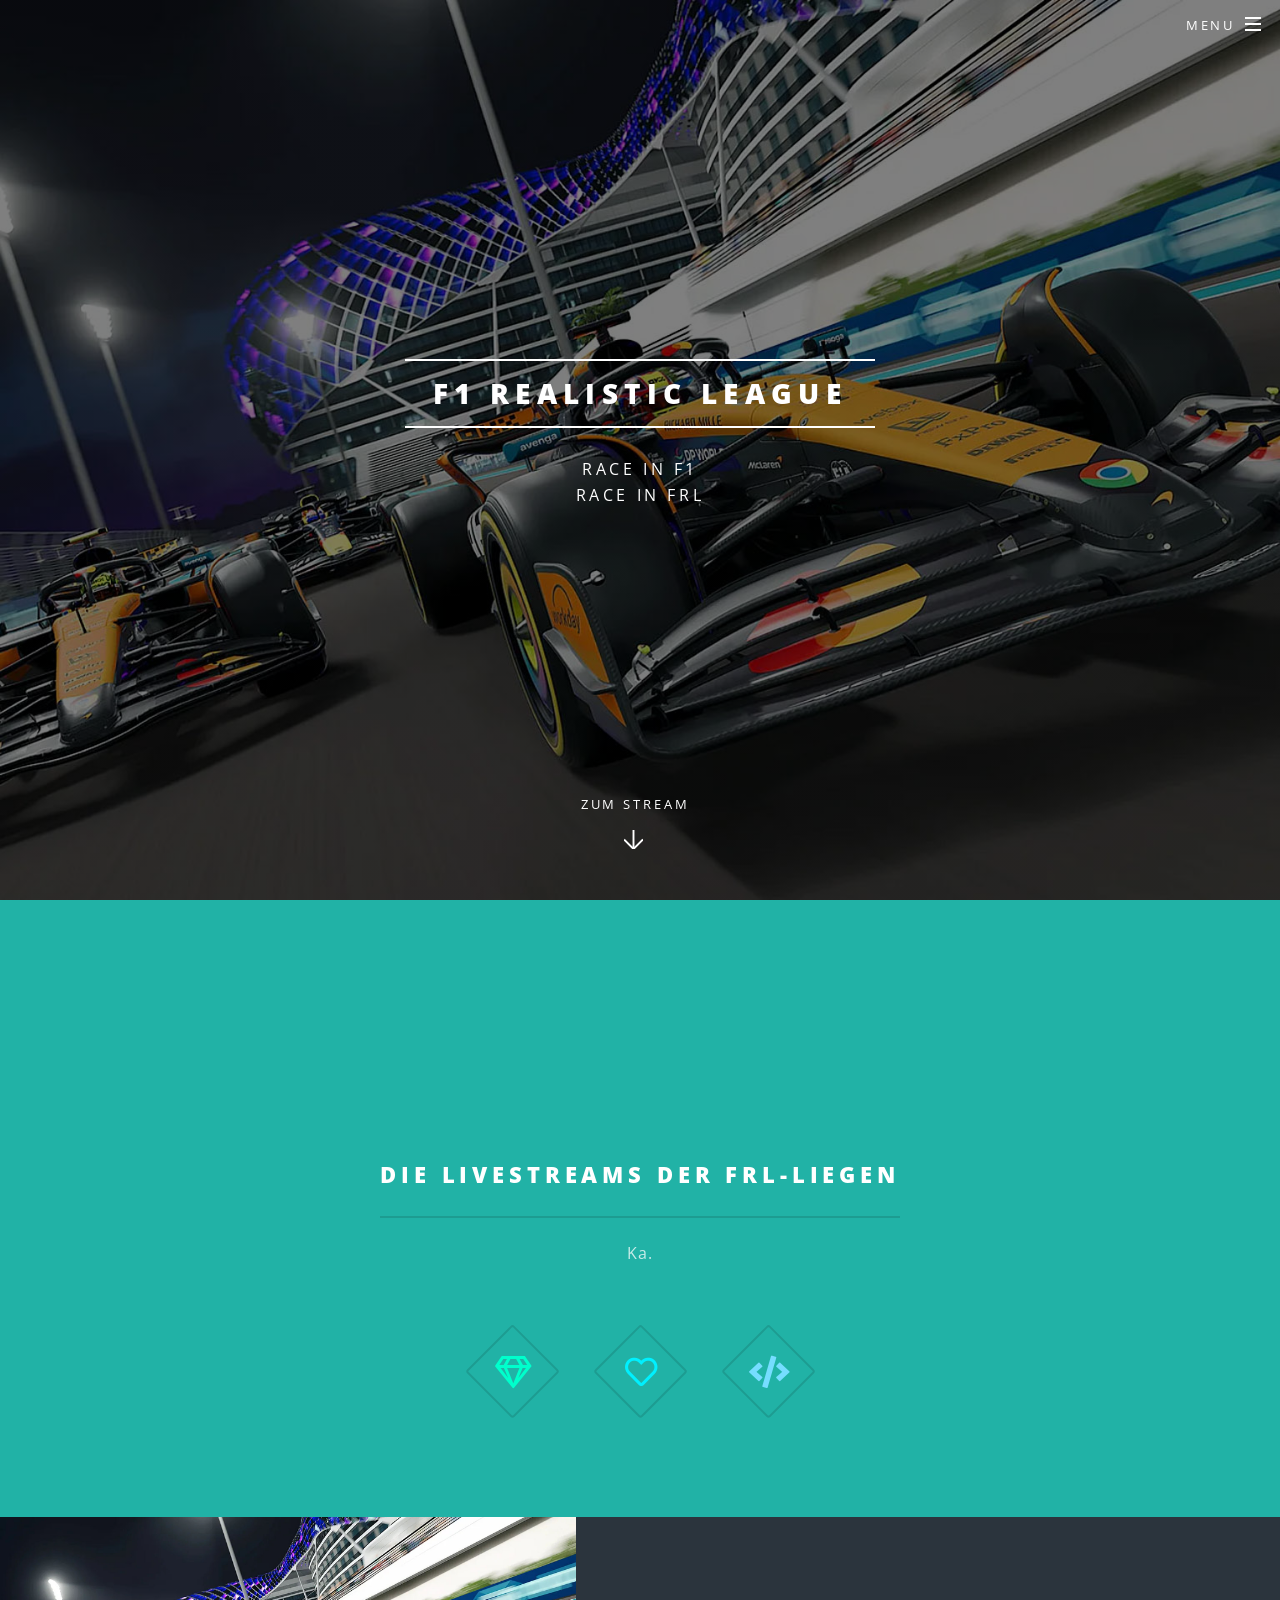
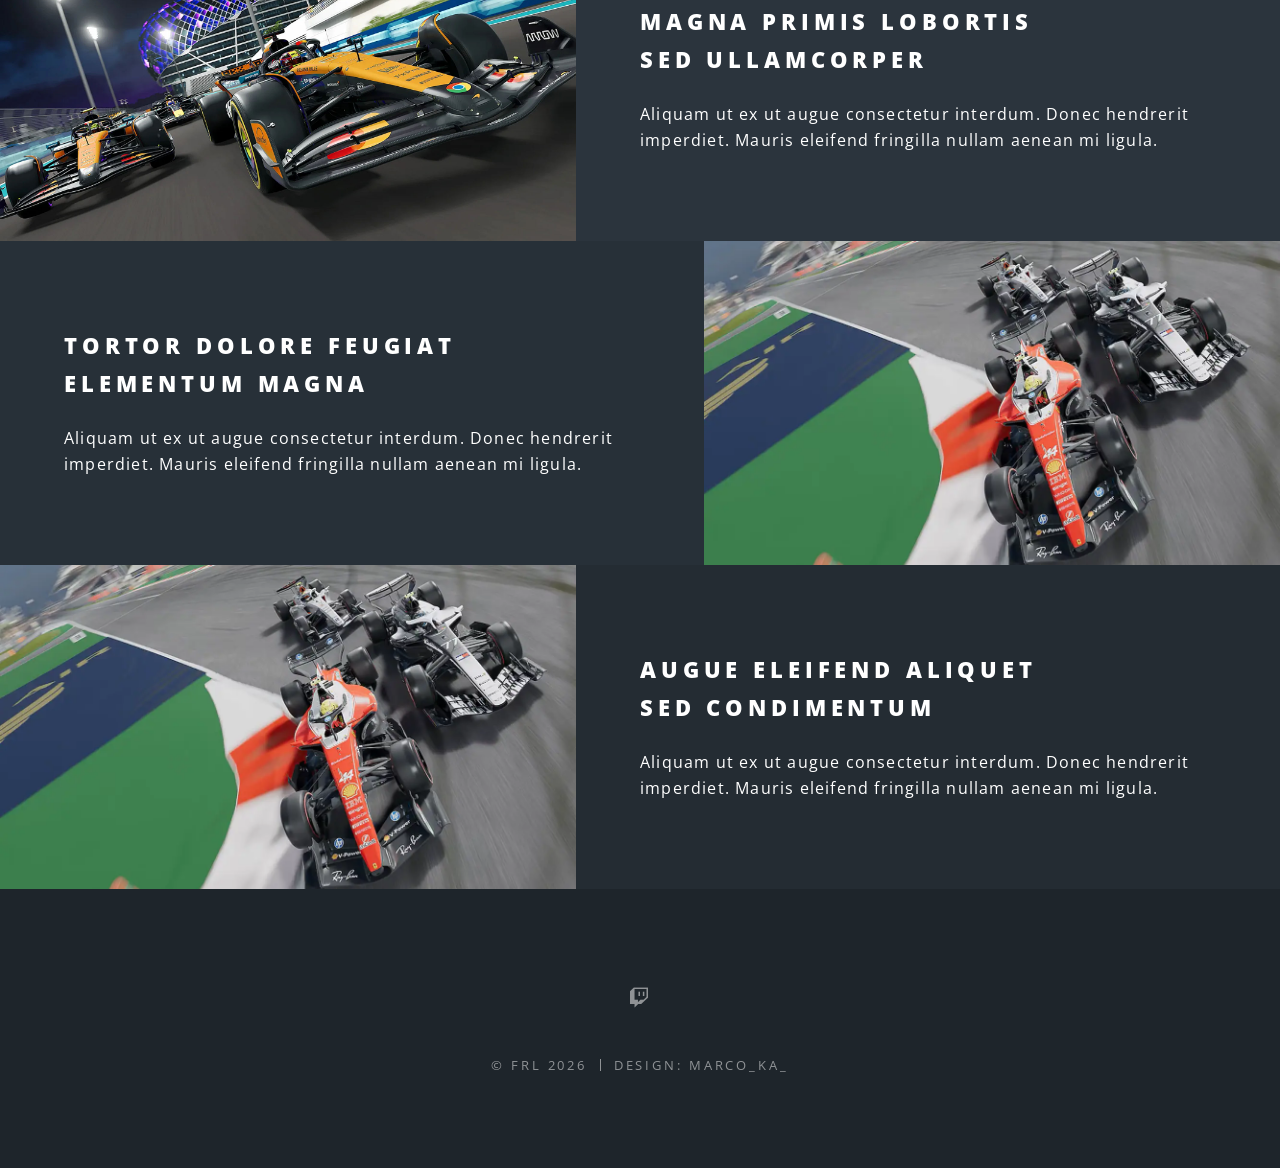
==== commit 5c84c497: "index.html aktualisieren" ====
--- a/index.html
+++ b/index.html
@@ -94,14 +94,14 @@
 							</div>
 						</section>
 						<section class="spotlight">
-							<div class="image"><img src="images/pic02.jpg" alt="" /></div><div class="content">
+							<div class="image"><img src="images/pic2.jpg" alt="" /></div><div class="content">
 								<h2>Tortor dolore feugiat<br />
 								elementum magna</h2>
 								<p>Aliquam ut ex ut augue consectetur interdum. Donec hendrerit imperdiet. Mauris eleifend fringilla nullam aenean mi ligula.</p>
 							</div>
 						</section>
 						<section class="spotlight">
-							<div class="image"><img src="images/pic03.jpg" alt="" /></div><div class="content">
+							<div class="image"><img src="images/pic2.jpg" alt="" /></div><div class="content">
 								<h2>Augue eleifend aliquet<br />
 								sed condimentum</h2>
 								<p>Aliquam ut ex ut augue consectetur interdum. Donec hendrerit imperdiet. Mauris eleifend fringilla nullam aenean mi ligula.</p>
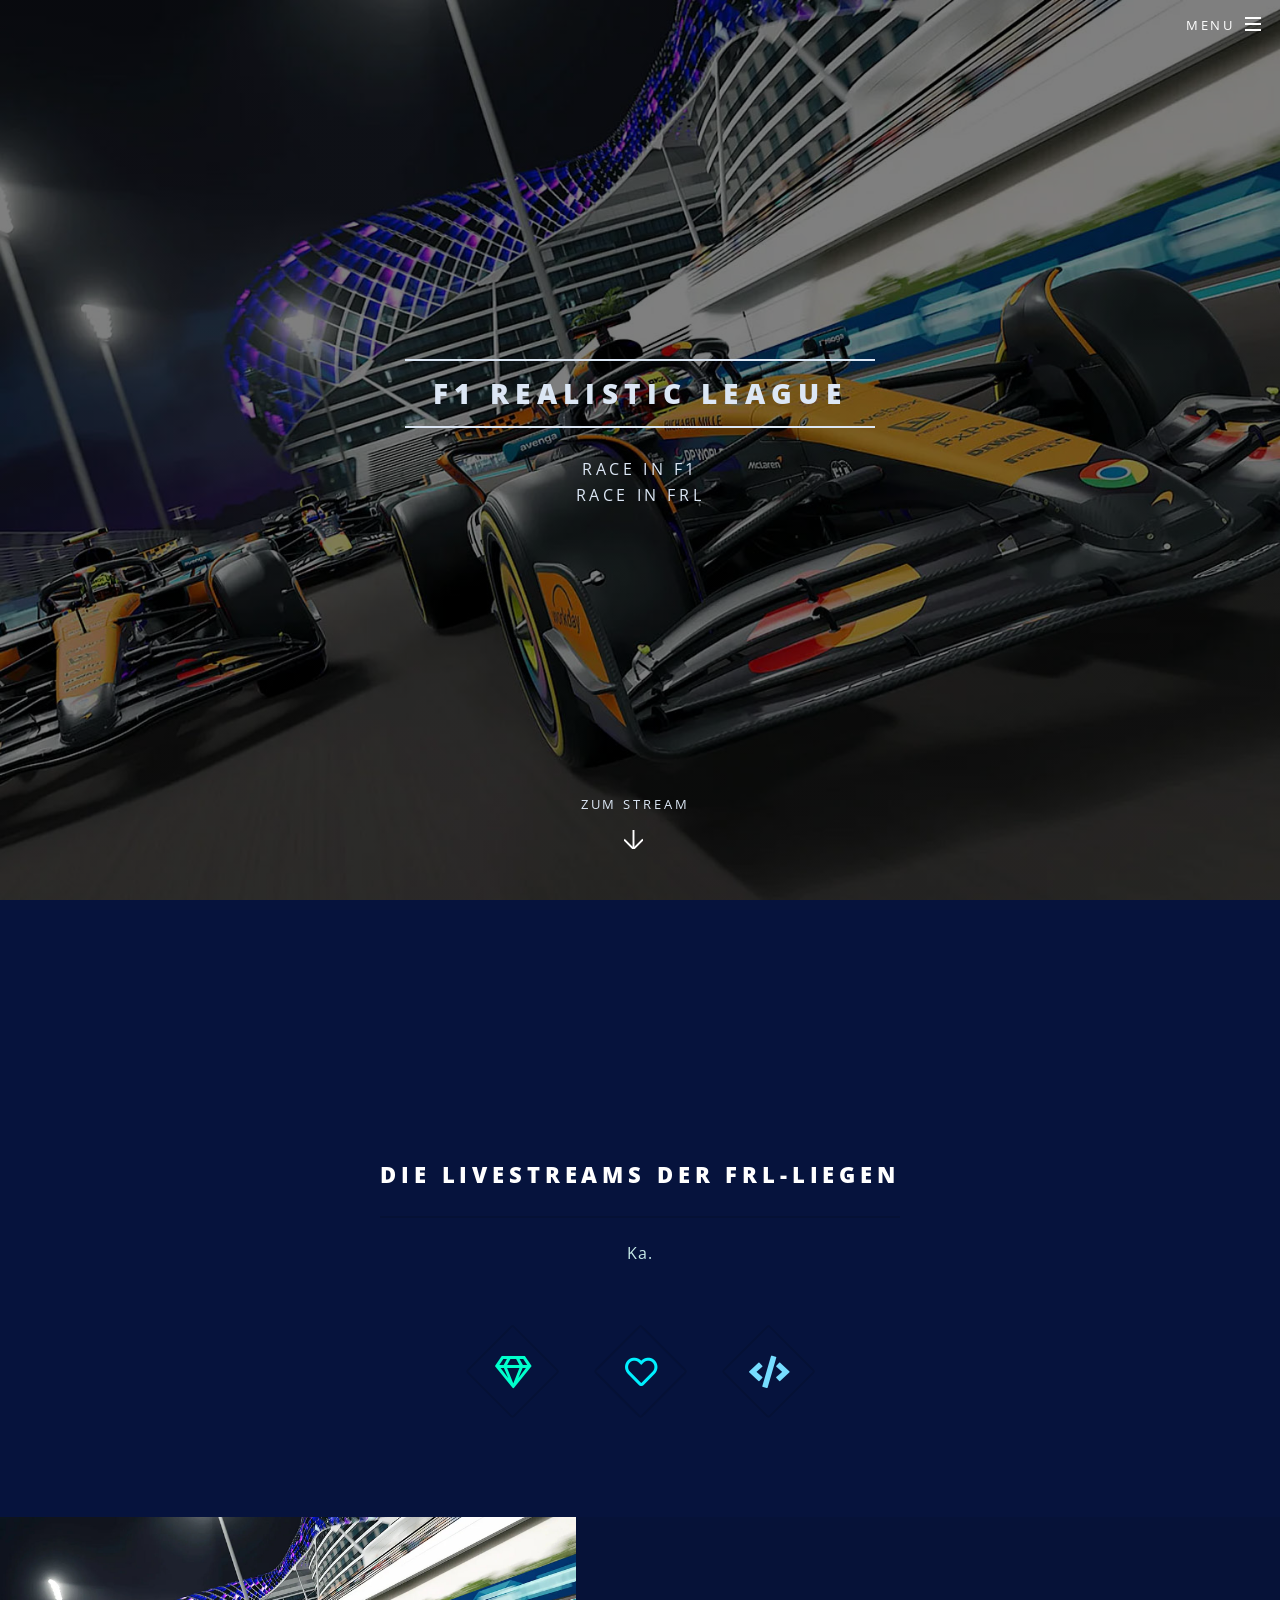
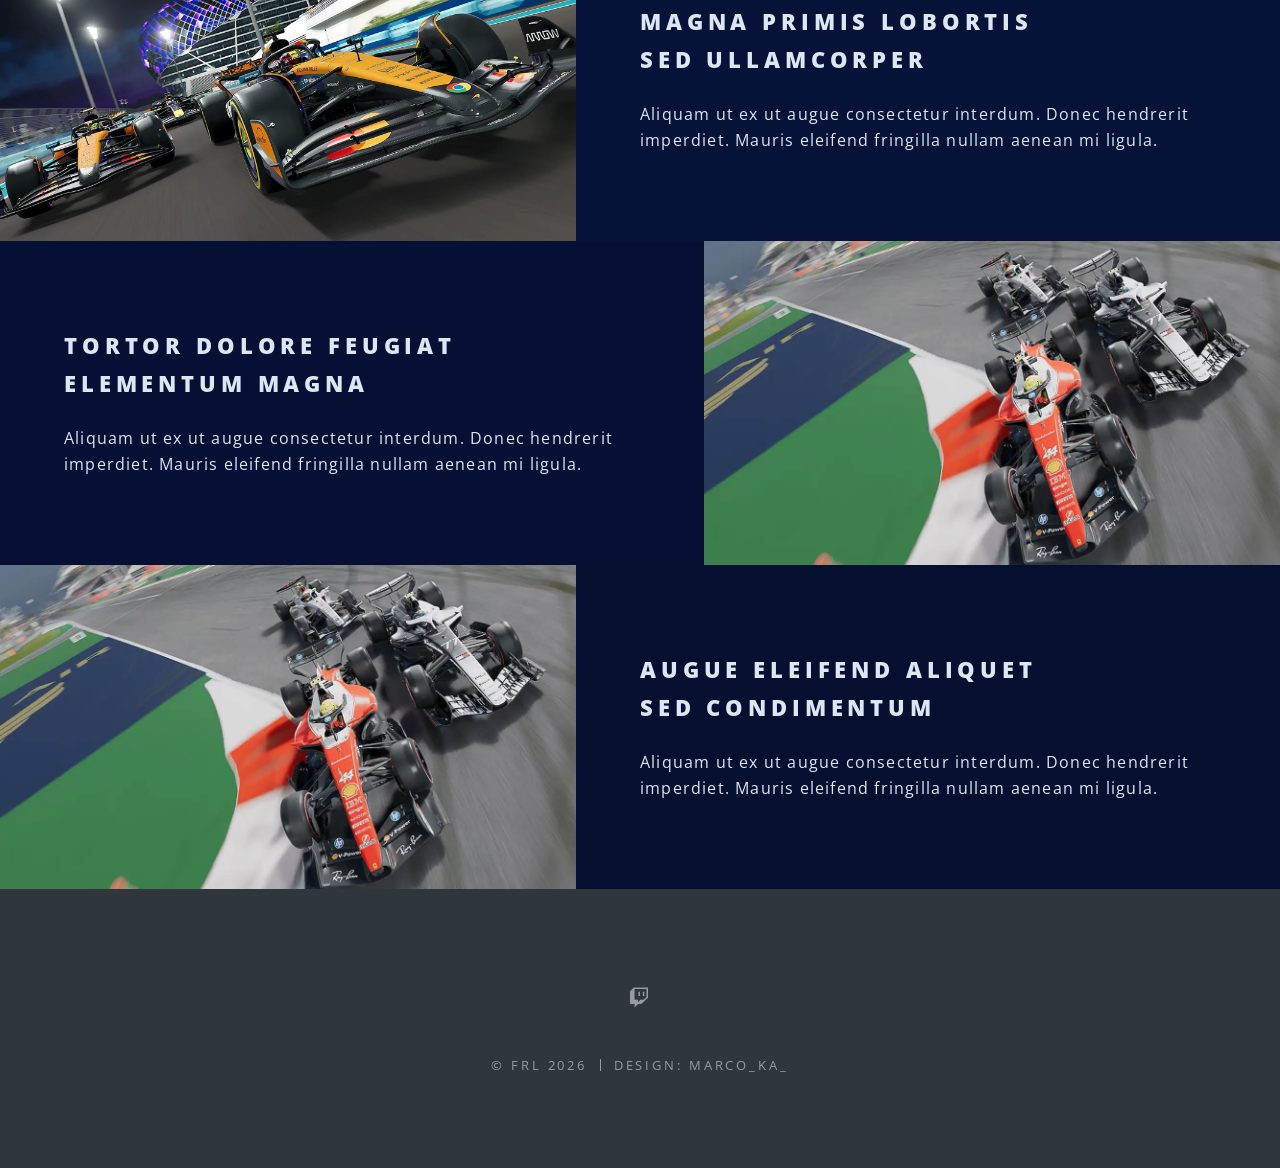
==== commit 42d07a9a: "Update index.html" ====
--- a/index.html
+++ b/index.html
@@ -6,7 +6,7 @@
 -->
 <html>
 	<head>
-		<title>Spectral by HTML5 UP</title>
+		<title>FRL Website</title>
 		<meta charset="utf-8" />
 		<meta name="viewport" content="width=device-width, initial-scale=1, user-scalable=no" />
 		<link rel="stylesheet" href="assets/css/main.css" />
@@ -58,8 +58,8 @@
     <!-- Create a Twitch.Embed object that will render within the "twitch-embed" element -->
     <script type="text/javascript">
       new Twitch.Embed("twitch-embed", {
-        width: 1267,
-        height: 720,
+        width: 890,
+        height: 460,
         channel: "F1RealisticLeague",
         // Only needed if this page is going to be embedded on other websites
         parent: ["embed.example.com", "othersite.example.com"]
--- a/assets/css/main.css
+++ b/assets/css/main.css
@@ -87,7 +87,7 @@
 	}
 
 	body {
-		background: #2e3842;
+		background: #DCE7F5;
 	}
 
 		body.is-preload *, body.is-preload *:before, body.is-preload *:after {
@@ -102,7 +102,7 @@
 		}
 
 	body, input, select, textarea {
-		color: #fff;
+		color: #DCE7F5;
 		font-family: "Open Sans", Helvetica, sans-serif;
 		font-size: 15pt;
 		font-weight: 400;
@@ -150,7 +150,7 @@
 		}
 
 	strong, b {
-		color: #fff;
+		color: #DCE7F5;
 		font-weight: 600;
 	}
 
@@ -163,7 +163,7 @@
 	}
 
 	h1, h2, h3, h4, h5, h6 {
-		color: #fff;
+		color: #DCE7F5;
 		font-weight: 800;
 		letter-spacing: 0.225em;
 		line-height: 1em;
@@ -242,7 +242,7 @@
 		}
 
 	blockquote {
-		border-left: solid 4px #fff;
+		border-left: solid 4px #020817;
 		font-style: italic;
 		margin: 0 0 2em 0;
 		padding: 0.5em 0 0.5em 2em;
@@ -1792,7 +1792,7 @@
 			}
 
 		header.major p {
-			color: #fff;
+			color: #DCE7F5;
 			top: 0;
 		}
 
@@ -1991,7 +1991,7 @@
 
 	.box {
 		border-radius: 3px;
-		border: solid 2px #fff;
+		border: solid 2px #06133D;
 		margin-bottom: 2em;
 		padding: 1.5em;
 	}
@@ -2604,7 +2604,7 @@
 
 			.features li:before {
 				display: block;
-				color: #00ffcc;
+				color: #06133D;
 				position: absolute;
 				left: 1.75em;
 				top: 2.75em;
@@ -2817,7 +2817,7 @@
 		}
 
 		.wrapper.style1 {
-			background-color: #21b2a6;
+			background-color: #06133D;
 			color: #c8ece9;
 		}
 
@@ -2871,7 +2871,7 @@
 
 				.wrapper.style1 select option {
 					color: #ffffff;
-					background: #21b2a6;
+					background: #06133D;
 				}
 
 			.wrapper.style1 input[type="checkbox"] + label,
@@ -2886,7 +2886,7 @@
 
 			.wrapper.style1 input[type="checkbox"]:checked + label:before,
 			.wrapper.style1 input[type="radio"]:checked + label:before {
-				background: #ffffff;
+				background: #06133D;
 				color: #21b2a6;
 			}
 
@@ -2976,11 +2976,11 @@
 			}
 
 		.wrapper.style2 {
-			background-color: #2e3842;
+			background-color: #06133D;
 		}
 
 		.wrapper.style3 {
-			background-color: #505393;
+			background-color: #06133D;
 			color: #000744;
 		}
 
@@ -3351,8 +3351,8 @@
 		-ms-transition: -ms-transform 0.5s ease;
 		transition: transform 0.5s ease;
 		-webkit-overflow-scrolling: touch;
-		background: #21b2a6;
-		color: #ffffff;
+		background: #06133D;
+		color: #fff;
 		height: 100%;
 		max-width: 80%;
 		overflow-y: auto;
@@ -3610,7 +3610,7 @@
 				-webkit-transition-delay: 0.25s;
 				-ms-transition-delay: 0.25s;
 				transition-delay: 0.25s;
-				background: #fff;
+				background: #DCE7F5;
 				content: '';
 				display: block;
 				height: 2px;
@@ -3694,7 +3694,7 @@
 			-ms-transition-delay: 1.25s;
 			transition-delay: 1.25s;
 			content: '';
-			background: #2e3842;
+			background: #06133D;
 			display: block;
 			width: 100%;
 			height: 100%;
@@ -3886,7 +3886,7 @@
 
 	#footer {
 		padding: 6em 0 4em 0 ;
-		background-color: #1d242a;
+		background-color: #06133D;
 		text-align: center;
 	}
 
@@ -3995,5 +3995,5 @@
 	}
 
 	body.is-mobile.landing #footer {
-		background-color: #1d242a;
-	}
+		background-color: #06133D;
+	}
